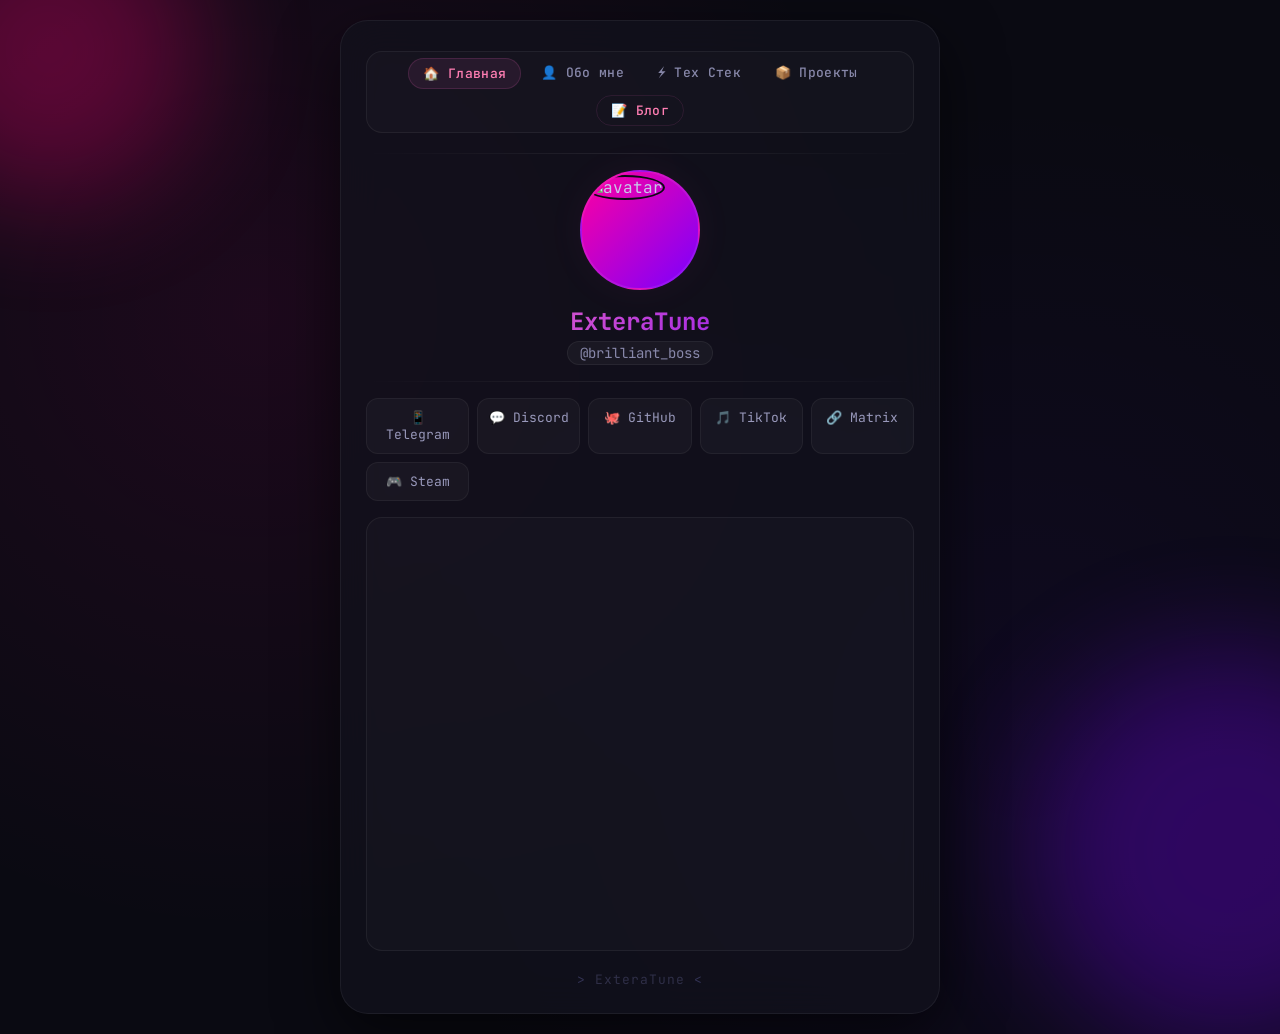
==== index.html @ 1bf52de4 "Update index.html" ====
<!DOCTYPE html>
<html lang="ru">
<head>
    <meta charset="UTF-8">
    <meta name="viewport" content="width=device-width, initial-scale=1.0, maximum-scale=1.0, user-scalable=no">
    <title>ExteraTune | Сайт</title>
    <link href="https://fonts.googleapis.com/css2?family=JetBrains+Mono:wght@400;700&display=swap" rel="stylesheet">
    <style>
        *{margin:0;padding:0;box-sizing:border-box}
        body{background:#0a0a12;color:#c8c8e8;font-family:'JetBrains Mono',monospace;display:flex;justify-content:center;align-items:center;min-height:100vh;padding:20px;background-image:radial-gradient(circle at 20% 30%,rgba(255,0,150,.08)0%,transparent 50%),radial-gradient(circle at 80% 70%,rgba(100,0,255,.06)0%,transparent 50%)}
        body::before,body::after{content:'';position:fixed;border-radius:50%;pointer-events:none;z-index:0;filter:blur(60px);opacity:.3;animation:float 12s ease-in-out infinite alternate}
        body::before{width:300px;height:300px;background:#ff007a;top:-100px;left:-100px}
        body::after{width:400px;height:400px;background:#7a00ff;bottom:-150px;right:-150px;animation-delay:4s}
        @keyframes float{0%{transform:translate(0,0)scale(1);opacity:.2}50%{transform:translate(50px,30px)scale(1.2);opacity:.4}100%{transform:translate(-30px,-20px)scale(.8);opacity:.2}}
        .container{max-width:600px;width:100%;background:rgba(18,18,28,.75);backdrop-filter:blur(20px);-webkit-backdrop-filter:blur(20px);border:1px solid rgba(255,255,255,.06);border-radius:28px;padding:30px 25px 25px;box-shadow:0 20px 60px rgba(0,0,0,.6);position:relative;z-index:1;animation:in .8s cubic-bezier(.16,1,.3,1)}
        @keyframes in{0%{opacity:0;transform:translateY(30px)scale(.96)}100%{opacity:1;transform:translateY(0)scale(1)}}
        .divider{height:1px;background:linear-gradient(to right,transparent,rgba(255,255,255,.08),transparent);margin:16px 0;position:relative;overflow:hidden}
        .divider::after{content:'';position:absolute;top:0;left:-100%;width:100%;height:100%;background:linear-gradient(to right,transparent,#ff7eb3,transparent);opacity:.3;animation:shimmer 3s infinite}
        @keyframes shimmer{0%{left:-100%}100%{left:100%}}
        .nav-bar{display:flex;justify-content:center;gap:6px;flex-wrap:wrap;margin-bottom:20px;padding:6px;background:rgba(255,255,255,.02);border-radius:16px;border:1px solid rgba(255,255,255,.06)}
        .nav-bar a{color:#8888aa;text-decoration:none;font-size:13px;padding:6px 14px;border-radius:30px;transition:.2s;font-weight:500;letter-spacing:.3px}
        .nav-bar a:hover{color:#fff;background:rgba(255,255,255,.06)}
        .nav-bar a.active{color:#ff7eb3;background:rgba(255,100,200,.08);border:1px solid rgba(255,100,200,.15)}
        .nav-bar a.blog-link{color:#ff7eb3;border:1px solid rgba(255,100,200,.1)}
        .nav-bar a.blog-link:hover{background:rgba(255,100,200,.12);border-color:rgba(255,100,200,.3)}
        .avatar{width:120px;height:120px;border-radius:50%;margin:0 auto 16px;overflow:hidden;border:2px solid rgba(255,255,255,.08);box-shadow:0 0 40px rgba(255,100,200,.05);background:linear-gradient(135deg,#ff00a0,#7a00ff);padding:3px}
        .avatar img{width:100%;height:100%;border-radius:50%;object-fit:cover;border:2px solid #0a0a12;transition:transform .4s}
        .avatar:hover img{transform:scale(1.05)}
        .username{text-align:center;font-size:24px;font-weight:700;background:linear-gradient(135deg,#ff7eb3,#7a00ff);-webkit-background-clip:text;-webkit-text-fill-color:transparent;background-clip:text;display:inline-block;width:100%}
        .sub{text-align:center;color:#8888aa;font-size:14px;margin-top:4px}
        .sub span{background:rgba(255,255,255,.04);padding:2px 12px;border-radius:20px;border:1px solid rgba(255,255,255,.06);display:inline-block;transition:.3s}
        .sub span:hover{border-color:#ff7eb3;background:rgba(255,255,255,.06)}
        .links-grid{display:grid;grid-template-columns:repeat(auto-fit,minmax(100px,1fr));gap:8px;margin:16px 0}
        .links-grid a{background:rgba(255,255,255,.03);border:1px solid rgba(255,255,255,.05);padding:10px 8px;border-radius:12px;text-align:center;color:#9999bb;text-decoration:none;font-size:13px;transition:.3s;position:relative;overflow:hidden}
        .links-grid a::before{content:'';position:absolute;top:0;left:-100%;width:100%;height:100%;background:linear-gradient(135deg,#ff7eb3,#7a00ff);opacity:.06;transition:left .5s}
        .links-grid a:hover::before{left:0}
        .links-grid a:hover{background:rgba(255,255,255,.06);color:#fff;border-color:#ff7eb3;transform:translateY(-2px)scale(1.02);box-shadow:0 8px 25px rgba(255,0,150,.05)}
        .player-wrapper{background:rgba(255,255,255,.02);border-radius:16px;padding:16px 15px;margin:16px 0;border:1px solid rgba(255,255,255,.06)}
        .player-wrapper iframe{width:100%;border-radius:12px;border:none;height:400px}
        .player-container{min-height:80px;display:flex;align-items:center;justify-content:center}
        .player-container .placeholder{color:#555577;font-size:13px;text-align:center}
        .player-container .placeholder .icon{font-size:28px;display:block;margin-bottom:6px}
        .player-container .placeholder a{color:#ff7eb3;text-decoration:underline}
        .footer-tag{text-align:center;color:#333355;font-size:13px;margin-top:20px;letter-spacing:1px;transition:.3s}
        .footer-tag:hover{color:#8888aa}
        .footer-tag span{color:#444466;opacity:.6;transition:.3s}
        .footer-tag:hover span{opacity:1;text-shadow:0 0 30px rgba(255,0,150,.1)}
        @media(max-width:500px){.container{padding:20px 15px}.nav-bar a{font-size:11px;padding:4px 10px}.links-grid{grid-template-columns:repeat(auto-fit,minmax(80px,1fr))}.links-grid a{font-size:11px;padding:8px 4px}.avatar{width:90px;height:90px}.username{font-size:20px}.player-wrapper iframe{height:280px}}
        @media(max-width:380px){.container{padding:15px 10px}.username{font-size:17px}.links-grid a{font-size:10px;padding:6px 3px}.avatar{width:70px;height:70px}.player-wrapper iframe{height:200px}}
    </style>
</head>
<body>
<div class="container">

    <!-- ===== НАВИГАЦИЯ ===== -->
    <div class="nav-bar">
        <a href="index.html" class="active">🏠 Главная</a>
        <a href="about.html">👤 Обо мне</a>
        <a href="tech.html">⚡ Тех Стек</a>
        <a href="projects.html">📦 Проекты</a>
        <a href="blog.html" class="blog-link">📝 Блог</a>
    </div>

    <div class="divider"></div>

    <!-- ===== АВАТАР ===== -->
    <div class="avatar"><img src="https://avatars.mds.yandex.net/i?id=af33e631e93213bdb137b542a3c9cf7d_l-5318046-images-thumbs&n=13" alt="avatar"></div>
    <div class="username">ExteraTune</div>
    <div class="sub"><span>@brilliant_boss</span></div>

    <div class="divider"></div>

    <!-- ===== СОЦСЕТИ (БЕЗ БЛОГА) ===== -->
    <div class="links-grid">
        <a href="https://t.me/ExteraTune" target="_blank">📱 Telegram</a>
        <a href="https://discord.gg/ваш_сервер" target="_blank">💬 Discord</a>
        <a href="https://github.com/giantcraft18" target="_blank">🐙 GitHub</a>
        <a href="https://tiktok.com/@ваш_ник" target="_blank">🎵 TikTok</a>
        <a href="https://matrix.to/#/@ваш_ник:matrix.org" target="_blank">🔗 Matrix</a>
        <a href="https://steamcommunity.com/id/Delovoy_Cat" target="_blank">🎮 Steam</a>
    </div>

    <!-- ===== ПЛЕЕР (ОДИН ТРЕК) ===== -->
    <div class="player-wrapper">
        <div id="p" class="player-container">
            <iframe src="https://music.yandex.ru/iframe/#track/153681603/43077708/" 
                    width="100%" 
                    height="400" 
                    frameborder="0" 
                    allowfullscreen 
                    style="border-radius:12px;height:400px;">
            </iframe>
        </div>
    </div>

    <!-- ===== ФУТЕР ===== -->
    <div class="footer-tag">&gt; <span>ExteraTune</span> &lt;</div>

</div>

<script>
    // Если плеер не загрузился — показываем ссылку
    setTimeout(() => {
        const iframe = document.querySelector('.player-wrapper iframe');
        if (iframe) {
            iframe.onerror = function() {
                document.getElementById('p').innerHTML = `
                    <div class="placeholder">
                        <span class="icon">🎵</span>
                        Плеер недоступен<br>
                        <a href="https://music.yandex.ru/album/43077708/track/153681603" 
                           target="_blank" 
                           style="color: #ff7eb3; text-decoration: underline; margin-top: 6px; display: inline-block;">
                           Открыть трек →
                        </a>
                    </div>
                `;
            };
        }
    }, 5000);
</script>

</body>
</html>
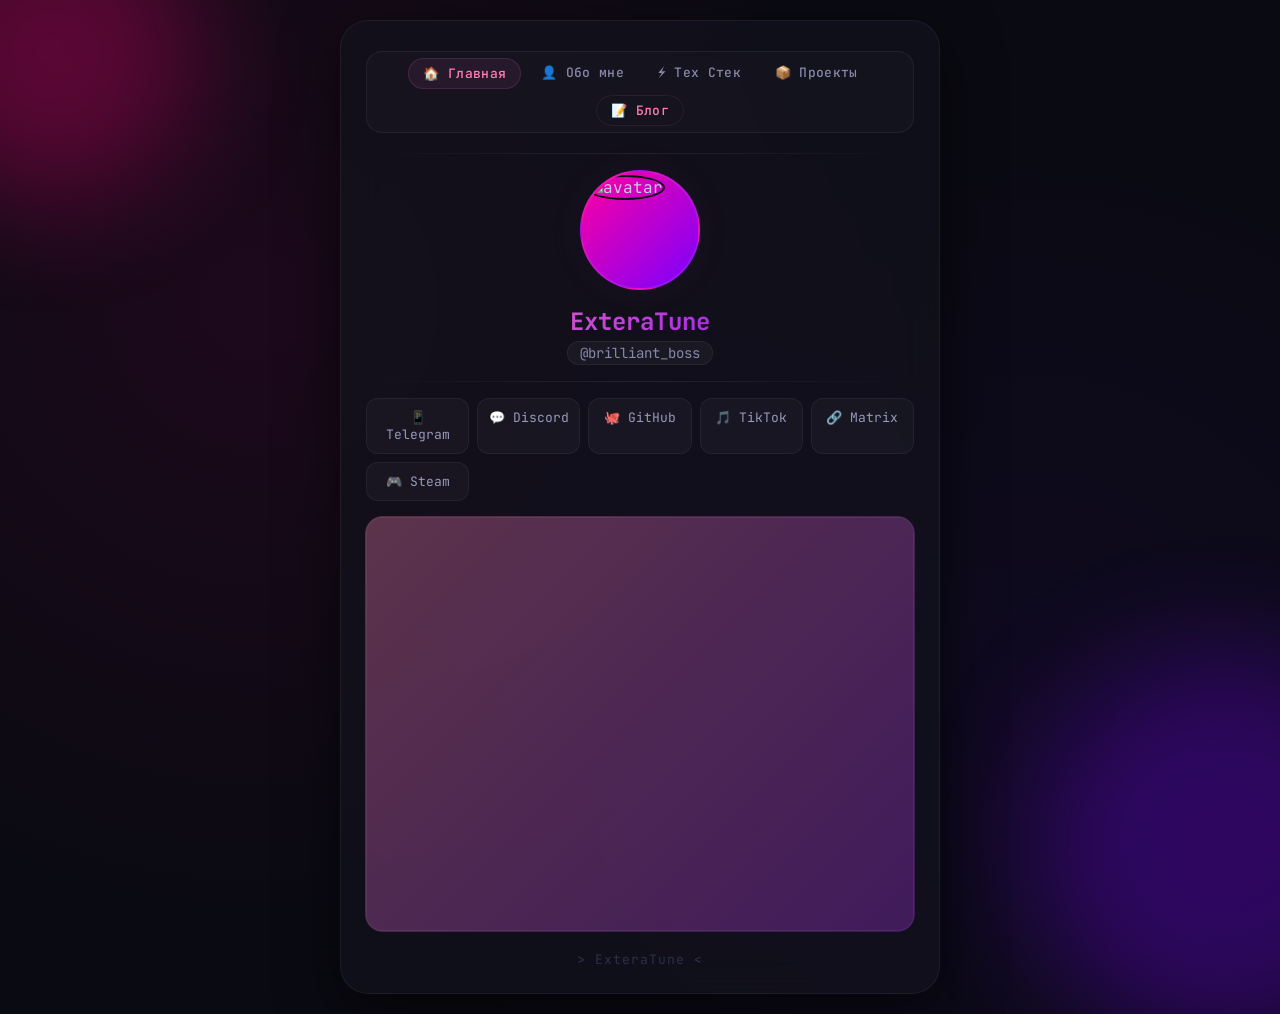
==== commit 69ae1424: "Update index.html" ====
--- a/index.html
+++ b/index.html
@@ -35,12 +35,87 @@
         .links-grid a::before{content:'';position:absolute;top:0;left:-100%;width:100%;height:100%;background:linear-gradient(135deg,#ff7eb3,#7a00ff);opacity:.06;transition:left .5s}
         .links-grid a:hover::before{left:0}
         .links-grid a:hover{background:rgba(255,255,255,.06);color:#fff;border-color:#ff7eb3;transform:translateY(-2px)scale(1.02);box-shadow:0 8px 25px rgba(255,0,150,.05)}
-        .player-wrapper{background:rgba(255,255,255,.02);border-radius:16px;padding:16px 15px;margin:16px 0;border:1px solid rgba(255,255,255,.06)}
-        .player-wrapper iframe{width:100%;border-radius:12px;border:none;height:400px}
-        .player-container{min-height:80px;display:flex;align-items:center;justify-content:center}
-        .player-container .placeholder{color:#555577;font-size:13px;text-align:center}
-        .player-container .placeholder .icon{font-size:28px;display:block;margin-bottom:6px}
-        .player-container .placeholder a{color:#ff7eb3;text-decoration:underline}
+
+        /* ===== УЛУЧШЕННАЯ РАМКА ПЛЕЕРА ===== */
+        .player-wrapper {
+            background: rgba(255, 255, 255, 0.02);
+            border-radius: 16px;
+            padding: 6px;
+            margin: 16px 0;
+            border: 1px solid rgba(255, 255, 255, 0.06);
+            transition: all 0.4s ease;
+            position: relative;
+        }
+
+        .player-wrapper::before {
+            content: '';
+            position: absolute;
+            top: -2px;
+            left: -2px;
+            right: -2px;
+            bottom: -2px;
+            border-radius: 18px;
+            background: linear-gradient(135deg, #ff7eb3, #7a00ff, #ff7eb3);
+            background-size: 300% 300%;
+            z-index: -1;
+            animation: borderGlow 3s ease-in-out infinite;
+            opacity: 0.3;
+            transition: opacity 0.4s ease;
+        }
+
+        .player-wrapper:hover::before {
+            opacity: 0.8;
+        }
+
+        .player-wrapper:hover {
+            border-color: rgba(255, 100, 200, 0.2);
+            box-shadow: 0 0 40px rgba(255, 100, 200, 0.05), inset 0 0 30px rgba(255, 100, 200, 0.02);
+            transform: translateY(-2px);
+        }
+
+        @keyframes borderGlow {
+            0% { background-position: 0% 50%; }
+            50% { background-position: 100% 50%; }
+            100% { background-position: 0% 50%; }
+        }
+
+        .player-wrapper iframe {
+            width: 100%;
+            border-radius: 12px;
+            border: none;
+            height: 400px;
+            display: block;
+            position: relative;
+            z-index: 1;
+        }
+
+        .player-container {
+            min-height: 80px;
+            display: flex;
+            align-items: center;
+            justify-content: center;
+            border-radius: 12px;
+            overflow: hidden;
+        }
+
+        .player-container .placeholder {
+            color: #555577;
+            font-size: 13px;
+            text-align: center;
+            padding: 30px 20px;
+        }
+
+        .player-container .placeholder .icon {
+            font-size: 28px;
+            display: block;
+            margin-bottom: 6px;
+        }
+
+        .player-container .placeholder a {
+            color: #ff7eb3;
+            text-decoration: underline;
+        }
+
         .footer-tag{text-align:center;color:#333355;font-size:13px;margin-top:20px;letter-spacing:1px;transition:.3s}
         .footer-tag:hover{color:#8888aa}
         .footer-tag span{color:#444466;opacity:.6;transition:.3s}
@@ -70,7 +145,7 @@
 
     <div class="divider"></div>
 
-    <!-- ===== СОЦСЕТИ (БЕЗ БЛОГА) ===== -->
+    <!-- ===== СОЦСЕТИ ===== -->
     <div class="links-grid">
         <a href="https://t.me/ExteraTune" target="_blank">📱 Telegram</a>
         <a href="https://discord.gg/ваш_сервер" target="_blank">💬 Discord</a>
@@ -80,7 +155,7 @@
         <a href="https://steamcommunity.com/id/Delovoy_Cat" target="_blank">🎮 Steam</a>
     </div>
 
-    <!-- ===== ПЛЕЕР (ОДИН ТРЕК) ===== -->
+    <!-- ===== ПЛЕЕР ===== -->
     <div class="player-wrapper">
         <div id="p" class="player-container">
             <iframe src="https://music.yandex.ru/iframe/#track/153681603/43077708/" 
@@ -121,4 +196,4 @@
 </script>
 
 </body>
-</html>
+</html>
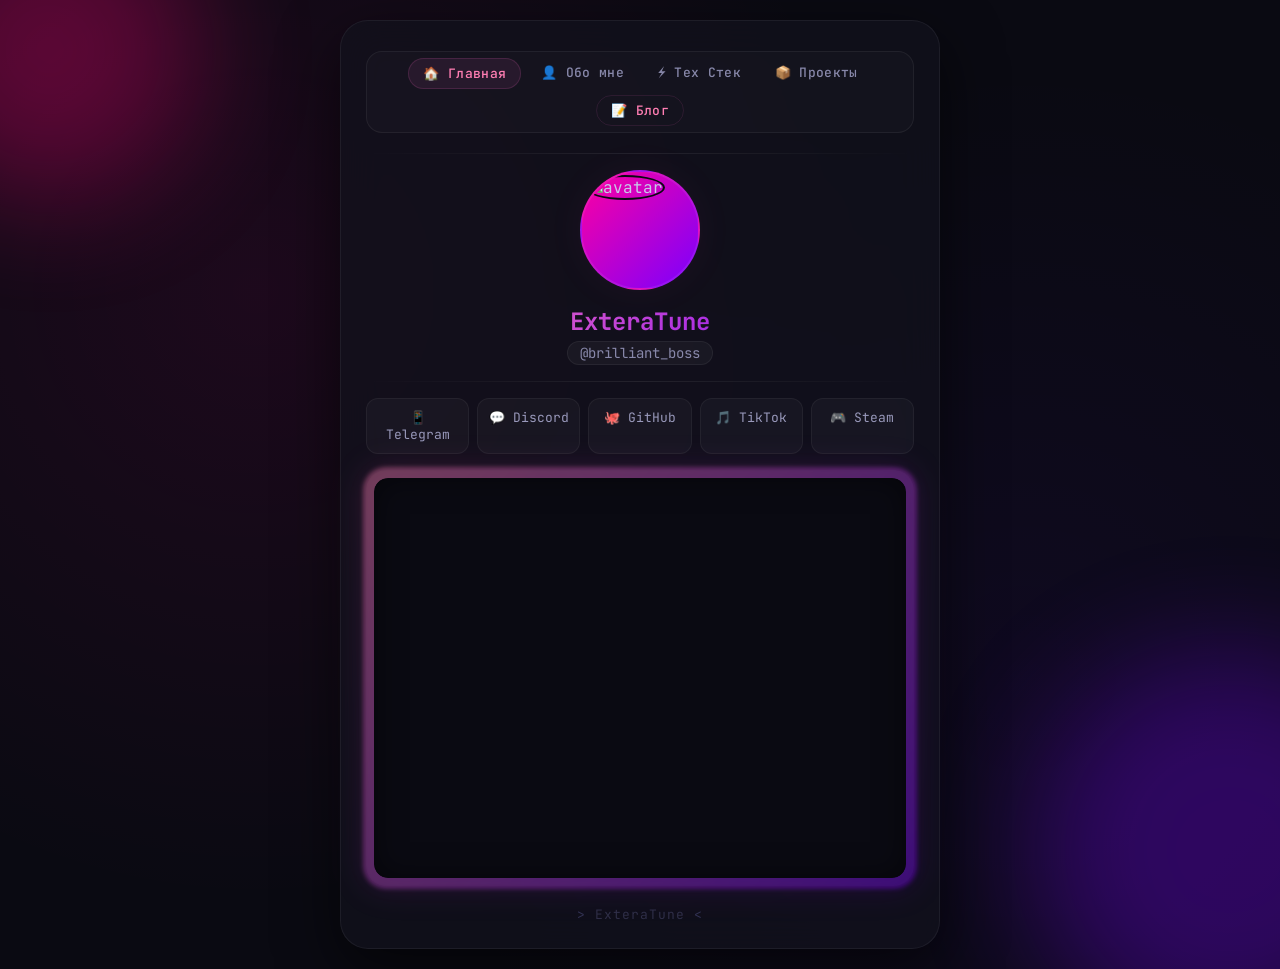
==== commit 09289257: "Update index.html" ====
--- a/index.html
+++ b/index.html
@@ -36,57 +36,89 @@
         .links-grid a:hover::before{left:0}
         .links-grid a:hover{background:rgba(255,255,255,.06);color:#fff;border-color:#ff7eb3;transform:translateY(-2px)scale(1.02);box-shadow:0 8px 25px rgba(255,0,150,.05)}
 
-        /* ===== УЛУЧШЕННАЯ РАМКА ПЛЕЕРА ===== */
+        /* ===== СУПЕР-УЛУЧШЕННАЯ РАМКА ПЛЕЕРА ===== */
         .player-wrapper {
             background: rgba(255, 255, 255, 0.02);
-            border-radius: 16px;
-            padding: 6px;
+            border-radius: 20px;
+            padding: 8px;
             margin: 16px 0;
-            border: 1px solid rgba(255, 255, 255, 0.06);
-            transition: all 0.4s ease;
+            border: none;
+            transition: all 0.4s cubic-bezier(0.16, 1, 0.3, 1);
             position: relative;
-        }
-
+            box-shadow: 0 0 30px rgba(255, 100, 200, 0.03);
+        }
+
+        /* Неоновая рамка */
         .player-wrapper::before {
             content: '';
             position: absolute;
-            top: -2px;
-            left: -2px;
-            right: -2px;
-            bottom: -2px;
-            border-radius: 18px;
-            background: linear-gradient(135deg, #ff7eb3, #7a00ff, #ff7eb3);
-            background-size: 300% 300%;
+            top: -3px;
+            left: -3px;
+            right: -3px;
+            bottom: -3px;
+            border-radius: 23px;
+            background: linear-gradient(135deg, #ff7eb3, #7a00ff, #ff007a, #7a00ff, #ff7eb3);
+            background-size: 400% 400%;
             z-index: -1;
-            animation: borderGlow 3s ease-in-out infinite;
-            opacity: 0.3;
-            transition: opacity 0.4s ease;
+            animation: borderGlow 4s ease-in-out infinite;
+            opacity: 0.35;
+            transition: opacity 0.5s ease, filter 0.5s ease;
+            filter: blur(2px);
+        }
+
+        /* Вторая рамка для усиления свечения */
+        .player-wrapper::after {
+            content: '';
+            position: absolute;
+            top: -6px;
+            left: -6px;
+            right: -6px;
+            bottom: -6px;
+            border-radius: 26px;
+            background: linear-gradient(135deg, rgba(255, 100, 200, 0.1), rgba(122, 0, 255, 0.1));
+            z-index: -2;
+            animation: glowPulse 3s ease-in-out infinite;
+            filter: blur(15px);
+        }
+
+        @keyframes borderGlow {
+            0% { background-position: 0% 50%; opacity: 0.35; }
+            25% { background-position: 100% 50%; opacity: 0.5; }
+            50% { background-position: 100% 100%; opacity: 0.6; }
+            75% { background-position: 0% 100%; opacity: 0.5; }
+            100% { background-position: 0% 50%; opacity: 0.35; }
+        }
+
+        @keyframes glowPulse {
+            0% { opacity: 0.3; transform: scale(1); }
+            50% { opacity: 0.6; transform: scale(1.02); }
+            100% { opacity: 0.3; transform: scale(1); }
         }
 
         .player-wrapper:hover::before {
-            opacity: 0.8;
+            opacity: 0.9;
+            filter: blur(4px);
         }
 
         .player-wrapper:hover {
-            border-color: rgba(255, 100, 200, 0.2);
-            box-shadow: 0 0 40px rgba(255, 100, 200, 0.05), inset 0 0 30px rgba(255, 100, 200, 0.02);
-            transform: translateY(-2px);
-        }
-
-        @keyframes borderGlow {
-            0% { background-position: 0% 50%; }
-            50% { background-position: 100% 50%; }
-            100% { background-position: 0% 50%; }
+            transform: translateY(-3px) scale(1.005);
+            box-shadow: 0 0 60px rgba(255, 100, 200, 0.08), 0 0 120px rgba(255, 100, 200, 0.03);
+        }
+
+        .player-wrapper:active {
+            transform: translateY(0) scale(0.995);
         }
 
         .player-wrapper iframe {
             width: 100%;
-            border-radius: 12px;
+            border-radius: 14px;
             border: none;
             height: 400px;
             display: block;
             position: relative;
             z-index: 1;
+            background: #0a0a12;
+            box-shadow: inset 0 0 30px rgba(0, 0, 0, 0.5);
         }
 
         .player-container {
@@ -94,33 +126,49 @@
             display: flex;
             align-items: center;
             justify-content: center;
-            border-radius: 12px;
+            border-radius: 14px;
             overflow: hidden;
+            position: relative;
+            z-index: 1;
         }
 
         .player-container .placeholder {
             color: #555577;
             font-size: 13px;
             text-align: center;
-            padding: 30px 20px;
+            padding: 40px 20px;
+            background: rgba(255, 255, 255, 0.02);
+            border-radius: 14px;
+            width: 100%;
         }
 
         .player-container .placeholder .icon {
-            font-size: 28px;
+            font-size: 36px;
             display: block;
-            margin-bottom: 6px;
+            margin-bottom: 8px;
+            animation: pulseIcon 2s ease-in-out infinite;
+        }
+
+        @keyframes pulseIcon {
+            0%, 100% { opacity: 0.3; transform: scale(1); }
+            50% { opacity: 0.7; transform: scale(1.05); }
         }
 
         .player-container .placeholder a {
             color: #ff7eb3;
             text-decoration: underline;
+            transition: 0.3s;
+        }
+
+        .player-container .placeholder a:hover {
+            color: #ff4d7a;
         }
 
         .footer-tag{text-align:center;color:#333355;font-size:13px;margin-top:20px;letter-spacing:1px;transition:.3s}
         .footer-tag:hover{color:#8888aa}
         .footer-tag span{color:#444466;opacity:.6;transition:.3s}
         .footer-tag:hover span{opacity:1;text-shadow:0 0 30px rgba(255,0,150,.1)}
-        @media(max-width:500px){.container{padding:20px 15px}.nav-bar a{font-size:11px;padding:4px 10px}.links-grid{grid-template-columns:repeat(auto-fit,minmax(80px,1fr))}.links-grid a{font-size:11px;padding:8px 4px}.avatar{width:90px;height:90px}.username{font-size:20px}.player-wrapper iframe{height:280px}}
+        @media(max-width:500px){.container{padding:20px 15px}.nav-bar a{font-size:11px;padding:4px 10px}.links-grid{grid-template-columns:repeat(auto-fit,minmax(80px,1fr))}.links-grid a{font-size:11px;padding:8px 4px}.avatar{width:90px;height:90px}.username{font-size:20px}.player-wrapper iframe{height:280px}.player-wrapper::before{border-radius:18px}.player-wrapper::after{border-radius:20px}}
         @media(max-width:380px){.container{padding:15px 10px}.username{font-size:17px}.links-grid a{font-size:10px;padding:6px 3px}.avatar{width:70px;height:70px}.player-wrapper iframe{height:200px}}
     </style>
 </head>
@@ -151,7 +199,6 @@
         <a href="https://discord.gg/ваш_сервер" target="_blank">💬 Discord</a>
         <a href="https://github.com/giantcraft18" target="_blank">🐙 GitHub</a>
         <a href="https://tiktok.com/@ваш_ник" target="_blank">🎵 TikTok</a>
-        <a href="https://matrix.to/#/@ваш_ник:matrix.org" target="_blank">🔗 Matrix</a>
         <a href="https://steamcommunity.com/id/Delovoy_Cat" target="_blank">🎮 Steam</a>
     </div>
 
@@ -163,7 +210,7 @@
                     height="400" 
                     frameborder="0" 
                     allowfullscreen 
-                    style="border-radius:12px;height:400px;">
+                    style="border-radius:14px;height:400px;">
             </iframe>
         </div>
     </div>
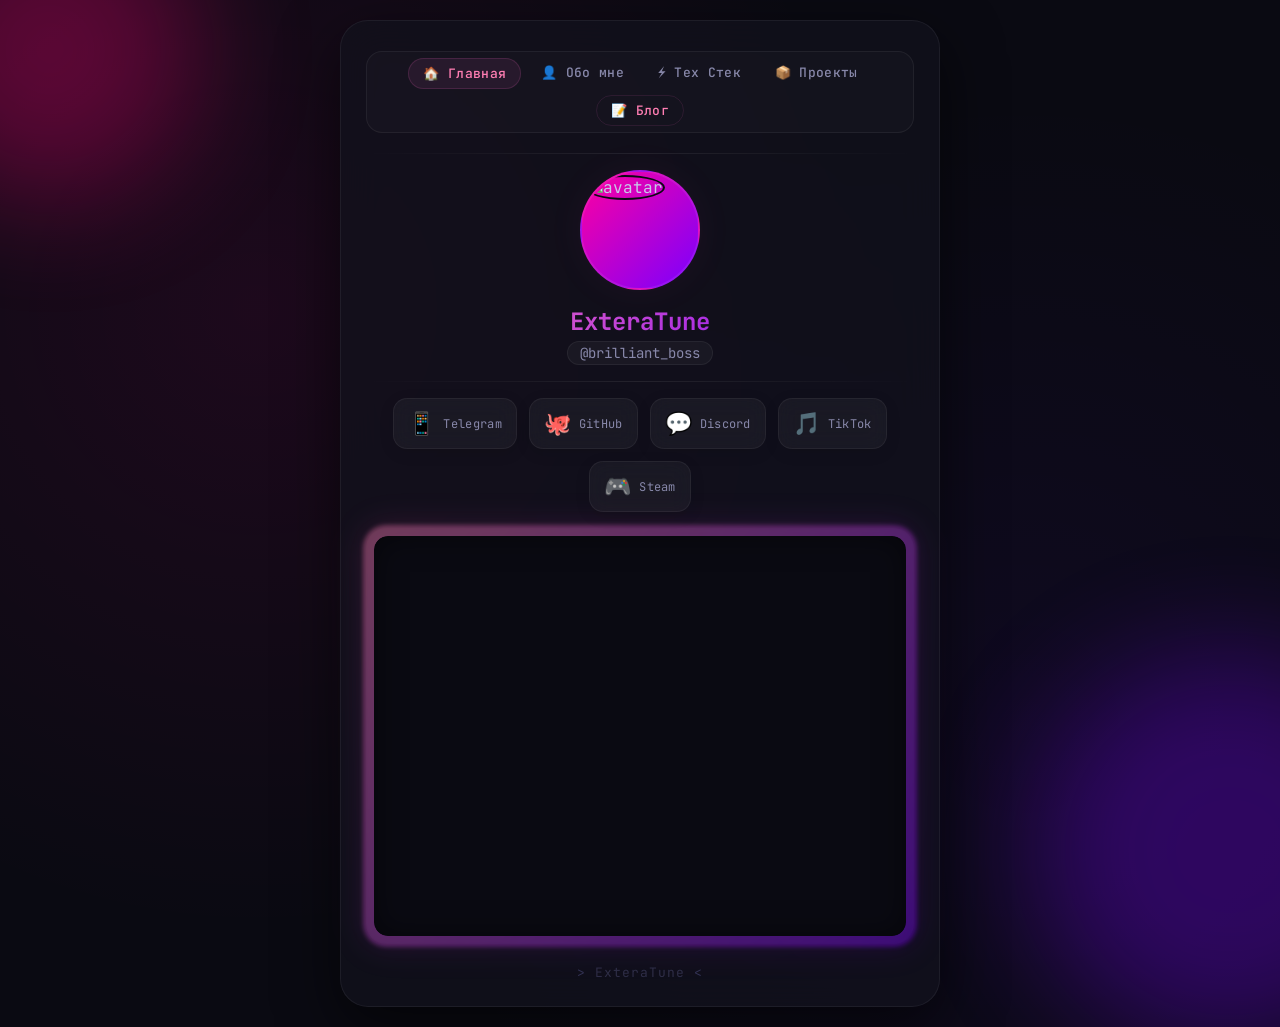
==== commit 99429e54: "Update index.html" ====
--- a/index.html
+++ b/index.html
@@ -30,11 +30,68 @@
         .sub{text-align:center;color:#8888aa;font-size:14px;margin-top:4px}
         .sub span{background:rgba(255,255,255,.04);padding:2px 12px;border-radius:20px;border:1px solid rgba(255,255,255,.06);display:inline-block;transition:.3s}
         .sub span:hover{border-color:#ff7eb3;background:rgba(255,255,255,.06)}
-        .links-grid{display:grid;grid-template-columns:repeat(auto-fit,minmax(100px,1fr));gap:8px;margin:16px 0}
-        .links-grid a{background:rgba(255,255,255,.03);border:1px solid rgba(255,255,255,.05);padding:10px 8px;border-radius:12px;text-align:center;color:#9999bb;text-decoration:none;font-size:13px;transition:.3s;position:relative;overflow:hidden}
-        .links-grid a::before{content:'';position:absolute;top:0;left:-100%;width:100%;height:100%;background:linear-gradient(135deg,#ff7eb3,#7a00ff);opacity:.06;transition:left .5s}
-        .links-grid a:hover::before{left:0}
-        .links-grid a:hover{background:rgba(255,255,255,.06);color:#fff;border-color:#ff7eb3;transform:translateY(-2px)scale(1.02);box-shadow:0 8px 25px rgba(255,0,150,.05)}
+        
+        /* ===== СОЦИАЛЬНЫЕ СЕТИ С ЭФФЕКТОМ СТЕКЛО ===== */
+        .social-glass {
+            display: flex;
+            justify-content: center;
+            gap: 12px;
+            margin: 16px 0;
+            flex-wrap: wrap;
+        }
+        
+        .social-glass a {
+            background: rgba(255, 255, 255, 0.04);
+            backdrop-filter: blur(10px);
+            -webkit-backdrop-filter: blur(10px);
+            border: 1px solid rgba(255, 255, 255, 0.06);
+            padding: 10px 14px;
+            border-radius: 14px;
+            color: #8888aa;
+            text-decoration: none;
+            font-size: 22px;
+            transition: all 0.3s cubic-bezier(0.16, 1, 0.3, 1);
+            display: flex;
+            align-items: center;
+            gap: 8px;
+            box-shadow: 0 4px 15px rgba(0, 0, 0, 0.1);
+            position: relative;
+            overflow: hidden;
+        }
+        
+        .social-glass a::before {
+            content: '';
+            position: absolute;
+            top: 0;
+            left: 0;
+            right: 0;
+            bottom: 0;
+            background: linear-gradient(135deg, rgba(255, 100, 200, 0.03), rgba(122, 0, 255, 0.03));
+            opacity: 0;
+            transition: opacity 0.4s ease;
+        }
+        
+        .social-glass a:hover {
+            color: #ff7eb3;
+            border-color: rgba(255, 100, 200, 0.15);
+            background: rgba(255, 255, 255, 0.06);
+            transform: translateY(-3px) scale(1.02);
+            box-shadow: 0 12px 35px rgba(255, 0, 150, 0.05), inset 0 1px 0 rgba(255, 255, 255, 0.1);
+        }
+        
+        .social-glass a:hover::before {
+            opacity: 1;
+        }
+        
+        .social-glass a:active {
+            transform: scale(0.92);
+        }
+        
+        .social-glass a .label {
+            font-size: 12px;
+            font-weight: 400;
+            letter-spacing: 0.3px;
+        }
 
         /* ===== СУПЕР-УЛУЧШЕННАЯ РАМКА ПЛЕЕРА ===== */
         .player-wrapper {
@@ -48,7 +105,6 @@
             box-shadow: 0 0 30px rgba(255, 100, 200, 0.03);
         }
 
-        /* Неоновая рамка */
         .player-wrapper::before {
             content: '';
             position: absolute;
@@ -66,7 +122,6 @@
             filter: blur(2px);
         }
 
-        /* Вторая рамка для усиления свечения */
         .player-wrapper::after {
             content: '';
             position: absolute;
@@ -168,8 +223,9 @@
         .footer-tag:hover{color:#8888aa}
         .footer-tag span{color:#444466;opacity:.6;transition:.3s}
         .footer-tag:hover span{opacity:1;text-shadow:0 0 30px rgba(255,0,150,.1)}
-        @media(max-width:500px){.container{padding:20px 15px}.nav-bar a{font-size:11px;padding:4px 10px}.links-grid{grid-template-columns:repeat(auto-fit,minmax(80px,1fr))}.links-grid a{font-size:11px;padding:8px 4px}.avatar{width:90px;height:90px}.username{font-size:20px}.player-wrapper iframe{height:280px}.player-wrapper::before{border-radius:18px}.player-wrapper::after{border-radius:20px}}
-        @media(max-width:380px){.container{padding:15px 10px}.username{font-size:17px}.links-grid a{font-size:10px;padding:6px 3px}.avatar{width:70px;height:70px}.player-wrapper iframe{height:200px}}
+        
+        @media(max-width:500px){.container{padding:20px 15px}.nav-bar a{font-size:11px;padding:4px 10px}.avatar{width:90px;height:90px}.username{font-size:20px}.player-wrapper iframe{height:280px}.player-wrapper::before{border-radius:18px}.player-wrapper::after{border-radius:20px}.social-glass a{padding:8px 12px;font-size:18px}.social-glass a .label{font-size:10px}}
+        @media(max-width:380px){.container{padding:15px 10px}.username{font-size:17px}.avatar{width:70px;height:70px}.player-wrapper iframe{height:200px}.social-glass a{padding:6px 10px;font-size:16px}.social-glass a .label{font-size:9px}}
     </style>
 </head>
 <body>
@@ -193,13 +249,23 @@
 
     <div class="divider"></div>
 
-    <!-- ===== СОЦСЕТИ ===== -->
-    <div class="links-grid">
-        <a href="https://t.me/ExteraTune" target="_blank">📱 Telegram</a>
-        <a href="https://discord.gg/ваш_сервер" target="_blank">💬 Discord</a>
-        <a href="https://github.com/giantcraft18" target="_blank">🐙 GitHub</a>
-        <a href="https://tiktok.com/@ваш_ник" target="_blank">🎵 TikTok</a>
-        <a href="https://steamcommunity.com/id/Delovoy_Cat" target="_blank">🎮 Steam</a>
+    <!-- ===== СОЦИАЛЬНЫЕ СЕТИ С ЭФФЕКТОМ СТЕКЛО ===== -->
+    <div class="social-glass">
+        <a href="https://t.me/ExteraTune" target="_blank">
+            📱 <span class="label">Telegram</span>
+        </a>
+        <a href="https://github.com/giantcraft18" target="_blank">
+            🐙 <span class="label">GitHub</span>
+        </a>
+        <a href="https://discord.gg/ваш_сервер" target="_blank">
+            💬 <span class="label">Discord</span>
+        </a>
+        <a href="https://tiktok.com/@ваш_ник" target="_blank">
+            🎵 <span class="label">TikTok</span>
+        </a>
+        <a href="https://steamcommunity.com/id/Delovoy_Cat" target="_blank">
+            🎮 <span class="label">Steam</span>
+        </a>
     </div>
 
     <!-- ===== ПЛЕЕР ===== -->
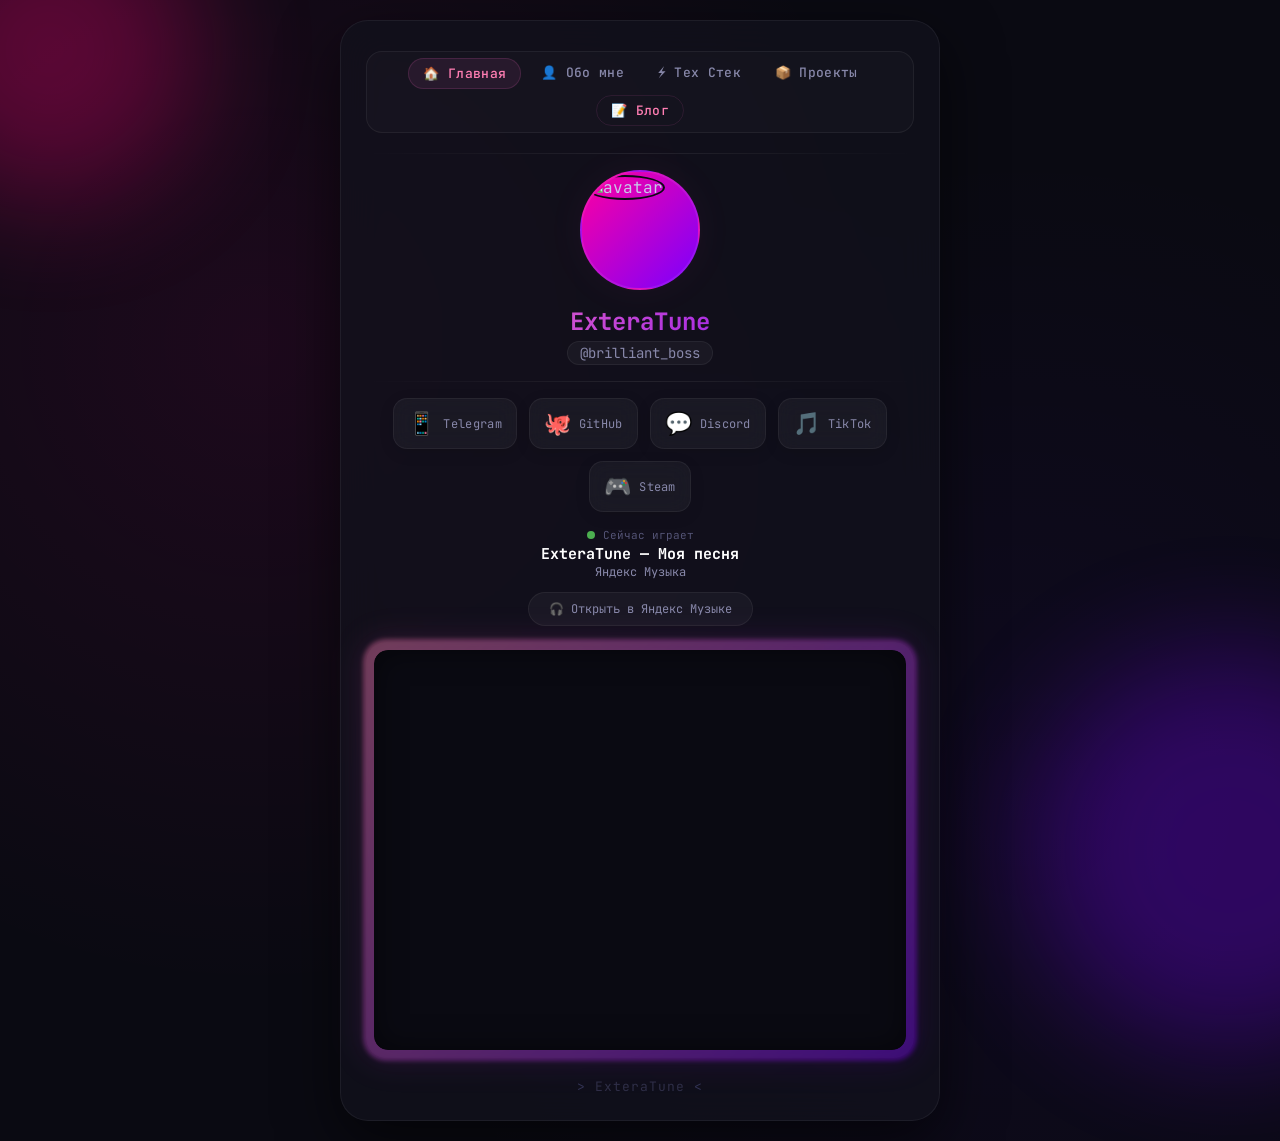
==== commit 37e51243: "Update index.html" ====
--- a/index.html
+++ b/index.html
@@ -30,202 +30,53 @@
         .sub{text-align:center;color:#8888aa;font-size:14px;margin-top:4px}
         .sub span{background:rgba(255,255,255,.04);padding:2px 12px;border-radius:20px;border:1px solid rgba(255,255,255,.06);display:inline-block;transition:.3s}
         .sub span:hover{border-color:#ff7eb3;background:rgba(255,255,255,.06)}
-        
+
         /* ===== СОЦИАЛЬНЫЕ СЕТИ С ЭФФЕКТОМ СТЕКЛО ===== */
-        .social-glass {
-            display: flex;
-            justify-content: center;
-            gap: 12px;
-            margin: 16px 0;
-            flex-wrap: wrap;
-        }
-        
-        .social-glass a {
-            background: rgba(255, 255, 255, 0.04);
-            backdrop-filter: blur(10px);
-            -webkit-backdrop-filter: blur(10px);
-            border: 1px solid rgba(255, 255, 255, 0.06);
-            padding: 10px 14px;
-            border-radius: 14px;
-            color: #8888aa;
-            text-decoration: none;
-            font-size: 22px;
-            transition: all 0.3s cubic-bezier(0.16, 1, 0.3, 1);
-            display: flex;
-            align-items: center;
-            gap: 8px;
-            box-shadow: 0 4px 15px rgba(0, 0, 0, 0.1);
-            position: relative;
-            overflow: hidden;
-        }
-        
-        .social-glass a::before {
-            content: '';
-            position: absolute;
-            top: 0;
-            left: 0;
-            right: 0;
-            bottom: 0;
-            background: linear-gradient(135deg, rgba(255, 100, 200, 0.03), rgba(122, 0, 255, 0.03));
-            opacity: 0;
-            transition: opacity 0.4s ease;
-        }
-        
-        .social-glass a:hover {
-            color: #ff7eb3;
-            border-color: rgba(255, 100, 200, 0.15);
-            background: rgba(255, 255, 255, 0.06);
-            transform: translateY(-3px) scale(1.02);
-            box-shadow: 0 12px 35px rgba(255, 0, 150, 0.05), inset 0 1px 0 rgba(255, 255, 255, 0.1);
-        }
-        
-        .social-glass a:hover::before {
-            opacity: 1;
-        }
-        
-        .social-glass a:active {
-            transform: scale(0.92);
-        }
-        
-        .social-glass a .label {
-            font-size: 12px;
-            font-weight: 400;
-            letter-spacing: 0.3px;
-        }
+        .social-glass{display:flex;justify-content:center;gap:12px;margin:16px 0;flex-wrap:wrap}
+        .social-glass a{background:rgba(255,255,255,.04);backdrop-filter:blur(10px);-webkit-backdrop-filter:blur(10px);border:1px solid rgba(255,255,255,.06);padding:10px 14px;border-radius:14px;color:#8888aa;text-decoration:none;font-size:22px;transition:all .3s cubic-bezier(.16,1,.3,1);display:flex;align-items:center;gap:8px;box-shadow:0 4px 15px rgba(0,0,0,.1);position:relative;overflow:hidden}
+        .social-glass a::before{content:'';position:absolute;top:0;left:0;right:0;bottom:0;background:linear-gradient(135deg,rgba(255,100,200,.03),rgba(122,0,255,.03));opacity:0;transition:opacity .4s}
+        .social-glass a:hover{color:#ff7eb3;border-color:rgba(255,100,200,.15);background:rgba(255,255,255,.06);transform:translateY(-3px)scale(1.02);box-shadow:0 12px 35px rgba(255,0,150,.05),inset 0 1px 0 rgba(255,255,255,.1)}
+        .social-glass a:hover::before{opacity:1}
+        .social-glass a:active{transform:scale(.92)}
+        .social-glass a .label{font-size:12px;font-weight:400;letter-spacing:.3px}
 
-        /* ===== СУПЕР-УЛУЧШЕННАЯ РАМКА ПЛЕЕРА ===== */
-        .player-wrapper {
-            background: rgba(255, 255, 255, 0.02);
-            border-radius: 20px;
-            padding: 8px;
-            margin: 16px 0;
-            border: none;
-            transition: all 0.4s cubic-bezier(0.16, 1, 0.3, 1);
-            position: relative;
-            box-shadow: 0 0 30px rgba(255, 100, 200, 0.03);
-        }
+        /* ===== УЛУЧШЕННАЯ РАМКА ПЛЕЕРА ===== */
+        .player-wrapper{background:rgba(255,255,255,.02);border-radius:20px;padding:8px;margin:16px 0;border:none;transition:all .4s cubic-bezier(.16,1,.3,1);position:relative;box-shadow:0 0 30px rgba(255,100,200,.03)}
+        .player-wrapper::before{content:'';position:absolute;top:-3px;left:-3px;right:-3px;bottom:-3px;border-radius:23px;background:linear-gradient(135deg,#ff7eb3,#7a00ff,#ff007a,#7a00ff,#ff7eb3);background-size:400% 400%;z-index:-1;animation:borderGlow 4s ease-in-out infinite;opacity:.35;transition:opacity .5s ease,filter .5s ease;filter:blur(2px)}
+        .player-wrapper::after{content:'';position:absolute;top:-6px;left:-6px;right:-6px;bottom:-6px;border-radius:26px;background:linear-gradient(135deg,rgba(255,100,200,.1),rgba(122,0,255,.1));z-index:-2;animation:glowPulse 3s ease-in-out infinite;filter:blur(15px)}
+        @keyframes borderGlow{0%{background-position:0% 50%;opacity:.35}25%{background-position:100% 50%;opacity:.5}50%{background-position:100% 100%;opacity:.6}75%{background-position:0% 100%;opacity:.5}100%{background-position:0% 50%;opacity:.35}}
+        @keyframes glowPulse{0%{opacity:.3;transform:scale(1)}50%{opacity:.6;transform:scale(1.02)}100%{opacity:.3;transform:scale(1)}}
+        .player-wrapper:hover::before{opacity:.9;filter:blur(4px)}
+        .player-wrapper:hover{transform:translateY(-3px)scale(1.005);box-shadow:0 0 60px rgba(255,100,200,.08),0 0 120px rgba(255,100,200,.03)}
+        .player-wrapper:active{transform:translateY(0)scale(.995)}
+        .player-wrapper iframe{width:100%;border-radius:14px;border:none;height:400px;display:block;position:relative;z-index:1;background:#0a0a12;box-shadow:inset 0 0 30px rgba(0,0,0,.5)}
+        .player-container{min-height:80px;display:flex;align-items:center;justify-content:center;border-radius:14px;overflow:hidden;position:relative;z-index:1}
 
-        .player-wrapper::before {
-            content: '';
-            position: absolute;
-            top: -3px;
-            left: -3px;
-            right: -3px;
-            bottom: -3px;
-            border-radius: 23px;
-            background: linear-gradient(135deg, #ff7eb3, #7a00ff, #ff007a, #7a00ff, #ff7eb3);
-            background-size: 400% 400%;
-            z-index: -1;
-            animation: borderGlow 4s ease-in-out infinite;
-            opacity: 0.35;
-            transition: opacity 0.5s ease, filter 0.5s ease;
-            filter: blur(2px);
-        }
+        /* ===== УЛУЧШЕННЫЙ ПЛЕЙСХОЛДЕР ===== */
+        .player-container .placeholder{color:#555577;font-size:13px;text-align:center;padding:40px 20px;background:rgba(255,255,255,.02);border-radius:14px;width:100%}
+        .player-container .placeholder .icon{font-size:36px;display:block;margin-bottom:8px;animation:pulseIcon 2s ease-in-out infinite}
+        @keyframes pulseIcon{0%,100%{opacity:.3;transform:scale(1)}50%{opacity:.7;transform:scale(1.05)}}
+        .player-container .placeholder a{color:#ff7eb3;text-decoration:underline;transition:.3s}
+        .player-container .placeholder a:hover{color:#ff4d7a}
 
-        .player-wrapper::after {
-            content: '';
-            position: absolute;
-            top: -6px;
-            left: -6px;
-            right: -6px;
-            bottom: -6px;
-            border-radius: 26px;
-            background: linear-gradient(135deg, rgba(255, 100, 200, 0.1), rgba(122, 0, 255, 0.1));
-            z-index: -2;
-            animation: glowPulse 3s ease-in-out infinite;
-            filter: blur(15px);
-        }
-
-        @keyframes borderGlow {
-            0% { background-position: 0% 50%; opacity: 0.35; }
-            25% { background-position: 100% 50%; opacity: 0.5; }
-            50% { background-position: 100% 100%; opacity: 0.6; }
-            75% { background-position: 0% 100%; opacity: 0.5; }
-            100% { background-position: 0% 50%; opacity: 0.35; }
-        }
-
-        @keyframes glowPulse {
-            0% { opacity: 0.3; transform: scale(1); }
-            50% { opacity: 0.6; transform: scale(1.02); }
-            100% { opacity: 0.3; transform: scale(1); }
-        }
-
-        .player-wrapper:hover::before {
-            opacity: 0.9;
-            filter: blur(4px);
-        }
-
-        .player-wrapper:hover {
-            transform: translateY(-3px) scale(1.005);
-            box-shadow: 0 0 60px rgba(255, 100, 200, 0.08), 0 0 120px rgba(255, 100, 200, 0.03);
-        }
-
-        .player-wrapper:active {
-            transform: translateY(0) scale(0.995);
-        }
-
-        .player-wrapper iframe {
-            width: 100%;
-            border-radius: 14px;
-            border: none;
-            height: 400px;
-            display: block;
-            position: relative;
-            z-index: 1;
-            background: #0a0a12;
-            box-shadow: inset 0 0 30px rgba(0, 0, 0, 0.5);
-        }
-
-        .player-container {
-            min-height: 80px;
-            display: flex;
-            align-items: center;
-            justify-content: center;
-            border-radius: 14px;
-            overflow: hidden;
-            position: relative;
-            z-index: 1;
-        }
-
-        .player-container .placeholder {
-            color: #555577;
-            font-size: 13px;
-            text-align: center;
-            padding: 40px 20px;
-            background: rgba(255, 255, 255, 0.02);
-            border-radius: 14px;
-            width: 100%;
-        }
-
-        .player-container .placeholder .icon {
-            font-size: 36px;
-            display: block;
-            margin-bottom: 8px;
-            animation: pulseIcon 2s ease-in-out infinite;
-        }
-
-        @keyframes pulseIcon {
-            0%, 100% { opacity: 0.3; transform: scale(1); }
-            50% { opacity: 0.7; transform: scale(1.05); }
-        }
-
-        .player-container .placeholder a {
-            color: #ff7eb3;
-            text-decoration: underline;
-            transition: 0.3s;
-        }
-
-        .player-container .placeholder a:hover {
-            color: #ff4d7a;
-        }
+        /* ===== МУЗЫКАЛЬНЫЙ БЛОК ===== */
+        .music-header{text-align:center;margin:0 0 12px}
+        .music-header .now-playing{color:#555577;font-size:11px;display:flex;align-items:center;justify-content:center;gap:8px}
+        .music-header .now-playing .dot{width:8px;height:8px;background:#4caf50;border-radius:50%;animation:blink 1s infinite}
+        @keyframes blink{0%,100%{opacity:1}50%{opacity:.2}}
+        .music-header .track-name{color:#fff;font-size:15px;font-weight:700;margin-top:2px}
+        .music-header .track-artist{color:#8888aa;font-size:12px}
+        .music-open-btn{text-align:center;margin:4px 0 12px}
+        .music-open-btn a{display:inline-block;padding:8px 20px;background:rgba(255,255,255,.04);border:1px solid rgba(255,255,255,.06);border-radius:30px;color:#8888aa;text-decoration:none;font-size:12px;transition:.3s}
+        .music-open-btn a:hover{background:rgba(255,100,200,.08);border-color:rgba(255,100,200,.15);color:#ff7eb3;transform:translateY(-1px)}
 
         .footer-tag{text-align:center;color:#333355;font-size:13px;margin-top:20px;letter-spacing:1px;transition:.3s}
         .footer-tag:hover{color:#8888aa}
         .footer-tag span{color:#444466;opacity:.6;transition:.3s}
         .footer-tag:hover span{opacity:1;text-shadow:0 0 30px rgba(255,0,150,.1)}
-        
-        @media(max-width:500px){.container{padding:20px 15px}.nav-bar a{font-size:11px;padding:4px 10px}.avatar{width:90px;height:90px}.username{font-size:20px}.player-wrapper iframe{height:280px}.player-wrapper::before{border-radius:18px}.player-wrapper::after{border-radius:20px}.social-glass a{padding:8px 12px;font-size:18px}.social-glass a .label{font-size:10px}}
-        @media(max-width:380px){.container{padding:15px 10px}.username{font-size:17px}.avatar{width:70px;height:70px}.player-wrapper iframe{height:200px}.social-glass a{padding:6px 10px;font-size:16px}.social-glass a .label{font-size:9px}}
+
+        @media(max-width:500px){.container{padding:20px 15px}.nav-bar a{font-size:11px;padding:4px 10px}.avatar{width:90px;height:90px}.username{font-size:20px}.player-wrapper iframe{height:280px}.player-wrapper::before{border-radius:18px}.player-wrapper::after{border-radius:20px}.social-glass a{padding:8px 12px;font-size:18px}.social-glass a .label{font-size:10px}.music-header .track-name{font-size:13px}}
+        @media(max-width:380px){.container{padding:15px 10px}.username{font-size:17px}.avatar{width:70px;height:70px}.player-wrapper iframe{height:200px}.social-glass a{padding:6px 10px;font-size:16px}.social-glass a .label{font-size:9px}.music-header .track-name{font-size:12px}}
     </style>
 </head>
 <body>
@@ -249,26 +100,35 @@
 
     <div class="divider"></div>
 
-    <!-- ===== СОЦИАЛЬНЫЕ СЕТИ С ЭФФЕКТОМ СТЕКЛО ===== -->
+    <!-- ===== СОЦИАЛЬНЫЕ СЕТИ ===== -->
     <div class="social-glass">
-        <a href="https://t.me/ExteraTune" target="_blank">
-            📱 <span class="label">Telegram</span>
-        </a>
-        <a href="https://github.com/giantcraft18" target="_blank">
-            🐙 <span class="label">GitHub</span>
-        </a>
-        <a href="https://discord.gg/ваш_сервер" target="_blank">
-            💬 <span class="label">Discord</span>
-        </a>
-        <a href="https://tiktok.com/@ваш_ник" target="_blank">
-            🎵 <span class="label">TikTok</span>
-        </a>
-        <a href="https://steamcommunity.com/id/Delovoy_Cat" target="_blank">
-            🎮 <span class="label">Steam</span>
+        <a href="https://t.me/ExteraTune" target="_blank">📱 <span class="label">Telegram</span></a>
+        <a href="https://github.com/giantcraft18" target="_blank">🐙 <span class="label">GitHub</span></a>
+        <a href="https://discord.gg/ваш_сервер" target="_blank">💬 <span class="label">Discord</span></a>
+        <a href="https://tiktok.com/@ваш_ник" target="_blank">🎵 <span class="label">TikTok</span></a>
+        <a href="https://steamcommunity.com/id/Delovoy_Cat" target="_blank">🎮 <span class="label">Steam</span></a>
+    </div>
+
+    <!-- ===== УЛУЧШЕННЫЙ БЛОК ЯНДЕКС МУЗЫКИ ===== -->
+    
+    <!-- Заголовок "Сейчас играет" -->
+    <div class="music-header">
+        <div class="now-playing">
+            <span class="dot"></span>
+            Сейчас играет
+        </div>
+        <div class="track-name">ExteraTune — Моя песня</div>
+        <div class="track-artist">Яндекс Музыка</div>
+    </div>
+
+    <!-- Кнопка "Открыть в Яндекс Музыке" -->
+    <div class="music-open-btn">
+        <a href="https://music.yandex.ru/album/43077708/track/153681603" target="_blank">
+            🎧 Открыть в Яндекс Музыке
         </a>
     </div>
 
-    <!-- ===== ПЛЕЕР ===== -->
+    <!-- Плеер -->
     <div class="player-wrapper">
         <div id="p" class="player-container">
             <iframe src="https://music.yandex.ru/iframe/#track/153681603/43077708/" 
@@ -295,11 +155,11 @@
                 document.getElementById('p').innerHTML = `
                     <div class="placeholder">
                         <span class="icon">🎵</span>
-                        Плеер недоступен<br>
+                        Плеер временно недоступен<br>
                         <a href="https://music.yandex.ru/album/43077708/track/153681603" 
                            target="_blank" 
                            style="color: #ff7eb3; text-decoration: underline; margin-top: 6px; display: inline-block;">
-                           Открыть трек →
+                           Открыть в Яндекс Музыке →
                         </a>
                     </div>
                 `;
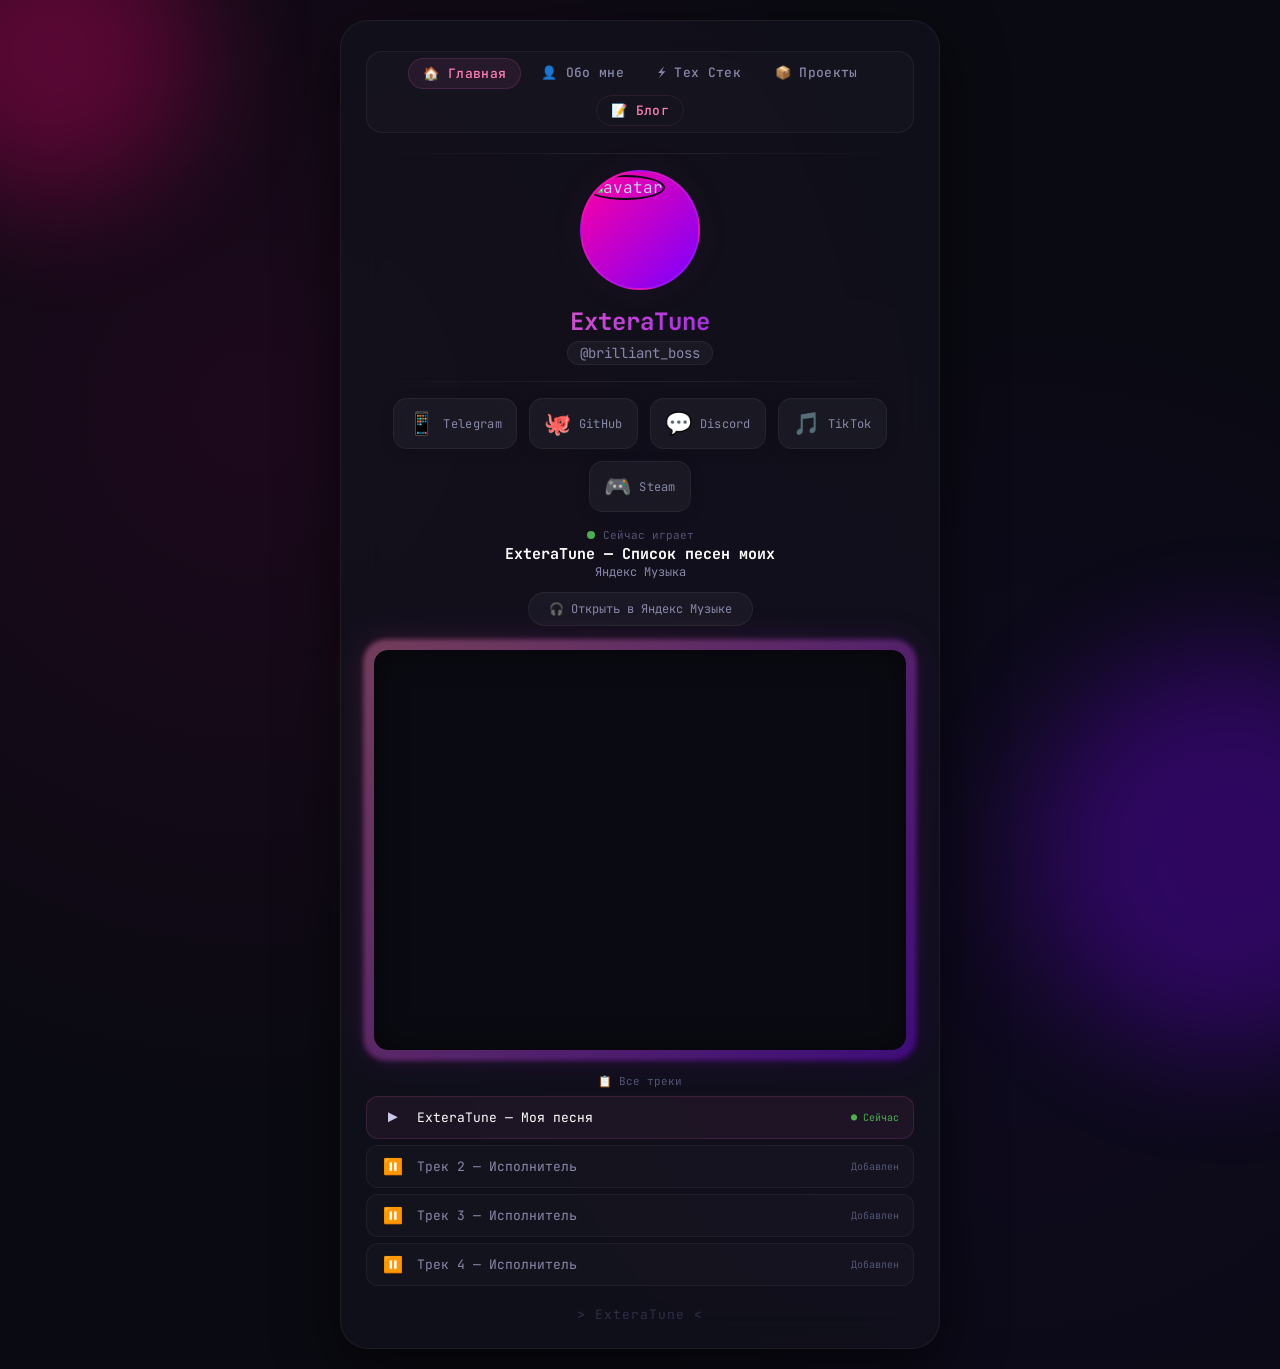
==== commit 25537e1a: "Update index.html" ====
--- a/index.html
+++ b/index.html
@@ -30,8 +30,6 @@
         .sub{text-align:center;color:#8888aa;font-size:14px;margin-top:4px}
         .sub span{background:rgba(255,255,255,.04);padding:2px 12px;border-radius:20px;border:1px solid rgba(255,255,255,.06);display:inline-block;transition:.3s}
         .sub span:hover{border-color:#ff7eb3;background:rgba(255,255,255,.06)}
-
-        /* ===== СОЦИАЛЬНЫЕ СЕТИ С ЭФФЕКТОМ СТЕКЛО ===== */
         .social-glass{display:flex;justify-content:center;gap:12px;margin:16px 0;flex-wrap:wrap}
         .social-glass a{background:rgba(255,255,255,.04);backdrop-filter:blur(10px);-webkit-backdrop-filter:blur(10px);border:1px solid rgba(255,255,255,.06);padding:10px 14px;border-radius:14px;color:#8888aa;text-decoration:none;font-size:22px;transition:all .3s cubic-bezier(.16,1,.3,1);display:flex;align-items:center;gap:8px;box-shadow:0 4px 15px rgba(0,0,0,.1);position:relative;overflow:hidden}
         .social-glass a::before{content:'';position:absolute;top:0;left:0;right:0;bottom:0;background:linear-gradient(135deg,rgba(255,100,200,.03),rgba(122,0,255,.03));opacity:0;transition:opacity .4s}
@@ -39,8 +37,7 @@
         .social-glass a:hover::before{opacity:1}
         .social-glass a:active{transform:scale(.92)}
         .social-glass a .label{font-size:12px;font-weight:400;letter-spacing:.3px}
-
-        /* ===== УЛУЧШЕННАЯ РАМКА ПЛЕЕРА ===== */
+        
         .player-wrapper{background:rgba(255,255,255,.02);border-radius:20px;padding:8px;margin:16px 0;border:none;transition:all .4s cubic-bezier(.16,1,.3,1);position:relative;box-shadow:0 0 30px rgba(255,100,200,.03)}
         .player-wrapper::before{content:'';position:absolute;top:-3px;left:-3px;right:-3px;bottom:-3px;border-radius:23px;background:linear-gradient(135deg,#ff7eb3,#7a00ff,#ff007a,#7a00ff,#ff7eb3);background-size:400% 400%;z-index:-1;animation:borderGlow 4s ease-in-out infinite;opacity:.35;transition:opacity .5s ease,filter .5s ease;filter:blur(2px)}
         .player-wrapper::after{content:'';position:absolute;top:-6px;left:-6px;right:-6px;bottom:-6px;border-radius:26px;background:linear-gradient(135deg,rgba(255,100,200,.1),rgba(122,0,255,.1));z-index:-2;animation:glowPulse 3s ease-in-out infinite;filter:blur(15px)}
@@ -51,15 +48,12 @@
         .player-wrapper:active{transform:translateY(0)scale(.995)}
         .player-wrapper iframe{width:100%;border-radius:14px;border:none;height:400px;display:block;position:relative;z-index:1;background:#0a0a12;box-shadow:inset 0 0 30px rgba(0,0,0,.5)}
         .player-container{min-height:80px;display:flex;align-items:center;justify-content:center;border-radius:14px;overflow:hidden;position:relative;z-index:1}
-
-        /* ===== УЛУЧШЕННЫЙ ПЛЕЙСХОЛДЕР ===== */
         .player-container .placeholder{color:#555577;font-size:13px;text-align:center;padding:40px 20px;background:rgba(255,255,255,.02);border-radius:14px;width:100%}
         .player-container .placeholder .icon{font-size:36px;display:block;margin-bottom:8px;animation:pulseIcon 2s ease-in-out infinite}
         @keyframes pulseIcon{0%,100%{opacity:.3;transform:scale(1)}50%{opacity:.7;transform:scale(1.05)}}
         .player-container .placeholder a{color:#ff7eb3;text-decoration:underline;transition:.3s}
         .player-container .placeholder a:hover{color:#ff4d7a}
-
-        /* ===== МУЗЫКАЛЬНЫЙ БЛОК ===== */
+        
         .music-header{text-align:center;margin:0 0 12px}
         .music-header .now-playing{color:#555577;font-size:11px;display:flex;align-items:center;justify-content:center;gap:8px}
         .music-header .now-playing .dot{width:8px;height:8px;background:#4caf50;border-radius:50%;animation:blink 1s infinite}
@@ -69,14 +63,25 @@
         .music-open-btn{text-align:center;margin:4px 0 12px}
         .music-open-btn a{display:inline-block;padding:8px 20px;background:rgba(255,255,255,.04);border:1px solid rgba(255,255,255,.06);border-radius:30px;color:#8888aa;text-decoration:none;font-size:12px;transition:.3s}
         .music-open-btn a:hover{background:rgba(255,100,200,.08);border-color:rgba(255,100,200,.15);color:#ff7eb3;transform:translateY(-1px)}
-
+        
+        .track-list{margin:16px 0}
+        .track-list .title{color:#555577;font-size:11px;text-align:center;margin-bottom:8px}
+        .track-item{display:flex;align-items:center;gap:12px;background:rgba(255,255,255,.02);border:1px solid rgba(255,255,255,.05);border-radius:12px;padding:10px 14px;margin-bottom:6px;cursor:pointer;transition:.3s}
+        .track-item:hover{background:rgba(255,255,255,.05);border-color:rgba(255,255,255,.08)}
+        .track-item.active{background:rgba(255,100,200,.06);border-color:rgba(255,100,200,.15)}
+        .track-item .icon{font-size:16px;width:24px;text-align:center}
+        .track-item .name{flex:1;font-size:13px}
+        .track-item .status{font-size:10px}
+        .track-item .status.active{color:#4caf50}
+        .track-item .status.inactive{color:#555577}
+        
         .footer-tag{text-align:center;color:#333355;font-size:13px;margin-top:20px;letter-spacing:1px;transition:.3s}
         .footer-tag:hover{color:#8888aa}
         .footer-tag span{color:#444466;opacity:.6;transition:.3s}
         .footer-tag:hover span{opacity:1;text-shadow:0 0 30px rgba(255,0,150,.1)}
-
-        @media(max-width:500px){.container{padding:20px 15px}.nav-bar a{font-size:11px;padding:4px 10px}.avatar{width:90px;height:90px}.username{font-size:20px}.player-wrapper iframe{height:280px}.player-wrapper::before{border-radius:18px}.player-wrapper::after{border-radius:20px}.social-glass a{padding:8px 12px;font-size:18px}.social-glass a .label{font-size:10px}.music-header .track-name{font-size:13px}}
-        @media(max-width:380px){.container{padding:15px 10px}.username{font-size:17px}.avatar{width:70px;height:70px}.player-wrapper iframe{height:200px}.social-glass a{padding:6px 10px;font-size:16px}.social-glass a .label{font-size:9px}.music-header .track-name{font-size:12px}}
+        
+        @media(max-width:500px){.container{padding:20px 15px}.nav-bar a{font-size:11px;padding:4px 10px}.avatar{width:90px;height:90px}.username{font-size:20px}.player-wrapper iframe{height:280px}.social-glass a{padding:8px 12px;font-size:18px}.social-glass a .label{font-size:10px}.music-header .track-name{font-size:13px}.track-item{padding:8px 12px}.track-item .name{font-size:12px}}
+        @media(max-width:380px){.container{padding:15px 10px}.username{font-size:17px}.avatar{width:70px;height:70px}.player-wrapper iframe{height:200px}.social-glass a{padding:6px 10px;font-size:16px}.social-glass a .label{font-size:9px}}
     </style>
 </head>
 <body>
@@ -109,29 +114,26 @@
         <a href="https://steamcommunity.com/id/Delovoy_Cat" target="_blank">🎮 <span class="label">Steam</span></a>
     </div>
 
-    <!-- ===== УЛУЧШЕННЫЙ БЛОК ЯНДЕКС МУЗЫКИ ===== -->
+    <!-- ===== БЛОК ЯНДЕКС МУЗЫКИ ===== -->
     
-    <!-- Заголовок "Сейчас играет" -->
     <div class="music-header">
         <div class="now-playing">
             <span class="dot"></span>
             Сейчас играет
         </div>
-        <div class="track-name">ExteraTune — Моя песня</div>
+        <div class="track-name" id="currentTrack">ExteraTune — Список песен моих</div>
         <div class="track-artist">Яндекс Музыка</div>
     </div>
 
-    <!-- Кнопка "Открыть в Яндекс Музыке" -->
     <div class="music-open-btn">
-        <a href="https://music.yandex.ru/album/43077708/track/153681603" target="_blank">
+        <a href="https://music.yandex.ru/album/43077708/track/153681603" target="_blank" id="currentTrackLink">
             🎧 Открыть в Яндекс Музыке
         </a>
     </div>
 
-    <!-- Плеер -->
     <div class="player-wrapper">
         <div id="p" class="player-container">
-            <iframe src="https://music.yandex.ru/iframe/#track/153681603/43077708/" 
+            <iframe id="yandexPlayer" src="https://music.yandex.ru/iframe/#track/153681603/43077708/" 
                     width="100%" 
                     height="400" 
                     frameborder="0" 
@@ -141,31 +143,86 @@
         </div>
     </div>
 
+    <!-- ===== СПИСОК ВСЕХ ТРЕКОВ ===== -->
+    <div class="track-list">
+        <div class="title">📋 Все треки</div>
+        
+        <div class="track-item active" onclick="changeTrack('153681603', '43077708', 'Трек 1', 'https://music.yandex.ru/album/43077708/track/153681603')">
+            <span class="icon">▶️</span>
+            <span class="name" style="color:#fff;">ExteraTune — Моя песня</span>
+            <span class="status active">● Сейчас</span>
+        </div>
+        
+        <div class="track-item" onclick="changeTrack('32038184', '1683700', 'Трек 2 — Исполнитель', 'https://music.yandex.ru/album/1683700/track/32038184')">
+            <span class="icon">⏸️</span>
+            <span class="name" style="color:#8888aa;">Трек 2 — Исполнитель</span>
+            <span class="status inactive">Добавлен</span>
+        </div>
+        
+        <div class="track-item" onclick="changeTrack('133380973', '34193085', 'Трек 3 — Исполнитель', 'https://music.yandex.ru/album/34193085/track/133380973')">
+            <span class="icon">⏸️</span>
+            <span class="name" style="color:#8888aa;">Трек 3 — Исполнитель</span>
+            <span class="status inactive">Добавлен</span>
+        </div>
+        
+        <div class="track-item" onclick="changeTrack('153320113', '42923060', 'Трек 4 — Исполнитель', 'https://music.yandex.ru/album/42923060/track/153320113')">
+            <span class="icon">⏸️</span>
+            <span class="name" style="color:#8888aa;">Трек 4 — Исполнитель</span>
+            <span class="status inactive">Добавлен</span>
+        </div>
+    </div>
+
     <!-- ===== ФУТЕР ===== -->
     <div class="footer-tag">&gt; <span>ExteraTune</span> &lt;</div>
 
 </div>
 
 <script>
-    // Если плеер не загрузился — показываем ссылку
-    setTimeout(() => {
-        const iframe = document.querySelector('.player-wrapper iframe');
-        if (iframe) {
-            iframe.onerror = function() {
-                document.getElementById('p').innerHTML = `
-                    <div class="placeholder">
-                        <span class="icon">🎵</span>
-                        Плеер временно недоступен<br>
-                        <a href="https://music.yandex.ru/album/43077708/track/153681603" 
-                           target="_blank" 
-                           style="color: #ff7eb3; text-decoration: underline; margin-top: 6px; display: inline-block;">
-                           Открыть в Яндекс Музыке →
-                        </a>
-                    </div>
-                `;
-            };
+    // ===== ПЕРЕКЛЮЧЕНИЕ ТРЕКОВ =====
+    function changeTrack(trackId, albumId, trackName, trackUrl) {
+        // Обновляем плеер
+        const player = document.getElementById('yandexPlayer');
+        if (player) {
+            player.src = `https://music.yandex.ru/iframe/#track/${trackId}/${albumId}/`;
         }
-    }, 5000);
+        
+        // Обновляем название трека
+        document.getElementById('currentTrack').textContent = trackName;
+        
+        // Обновляем ссылку
+        document.getElementById('currentTrackLink').href = trackUrl;
+        
+        // Обновляем список
+        const items = document.querySelectorAll('.track-item');
+        items.forEach(item => {
+            item.classList.remove('active');
+            const status = item.querySelector('.status');
+            const icon = item.querySelector('.icon');
+            const name = item.querySelector('.name');
+            if (status) {
+                status.textContent = 'Добавлен';
+                status.className = 'status inactive';
+            }
+            if (icon) icon.textContent = '⏸️';
+            if (name) name.style.color = '#8888aa';
+        });
+        
+        // Подсвечиваем активный трек
+        items.forEach(item => {
+            const name = item.querySelector('.name');
+            if (name && name.textContent === trackName) {
+                item.classList.add('active');
+                const status = item.querySelector('.status');
+                const icon = item.querySelector('.icon');
+                if (status) {
+                    status.textContent = '● Сейчас';
+                    status.className = 'status active';
+                }
+                if (icon) icon.textContent = '▶️';
+                if (name) name.style.color = '#fff';
+            }
+        });
+    }
 </script>
 
 </body>
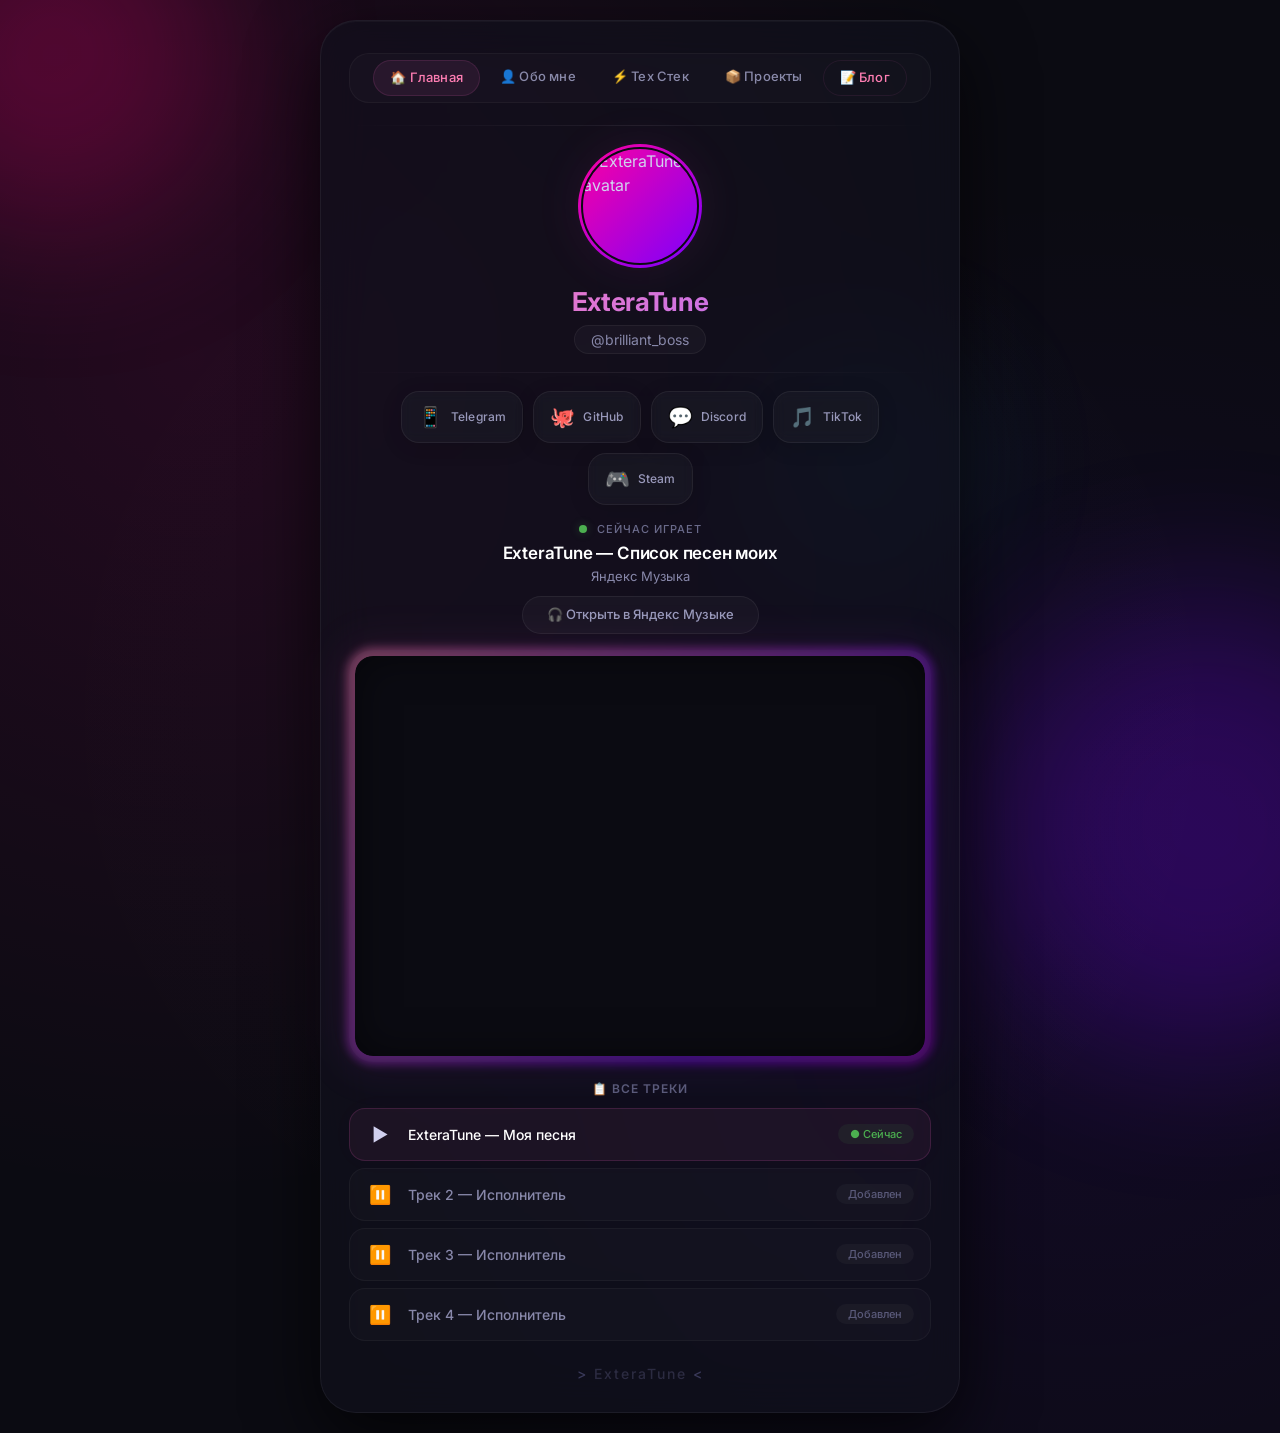
==== commit ff3f6ef1: "Update index.html" ====
--- a/index.html
+++ b/index.html
@@ -3,227 +3,672 @@
 <head>
     <meta charset="UTF-8">
     <meta name="viewport" content="width=device-width, initial-scale=1.0, maximum-scale=1.0, user-scalable=no">
-    <title>ExteraTune | Сайт</title>
-    <link href="https://fonts.googleapis.com/css2?family=JetBrains+Mono:wght@400;700&display=swap" rel="stylesheet">
+    <title>ExteraTune — Обновлённый сайт</title>
+    <link href="https://fonts.googleapis.com/css2?family=Inter:opsz,wght@14..32,400;14..32,500;14..32,600;14..32,700&display=swap" rel="stylesheet">
     <style>
-        *{margin:0;padding:0;box-sizing:border-box}
-        body{background:#0a0a12;color:#c8c8e8;font-family:'JetBrains Mono',monospace;display:flex;justify-content:center;align-items:center;min-height:100vh;padding:20px;background-image:radial-gradient(circle at 20% 30%,rgba(255,0,150,.08)0%,transparent 50%),radial-gradient(circle at 80% 70%,rgba(100,0,255,.06)0%,transparent 50%)}
-        body::before,body::after{content:'';position:fixed;border-radius:50%;pointer-events:none;z-index:0;filter:blur(60px);opacity:.3;animation:float 12s ease-in-out infinite alternate}
-        body::before{width:300px;height:300px;background:#ff007a;top:-100px;left:-100px}
-        body::after{width:400px;height:400px;background:#7a00ff;bottom:-150px;right:-150px;animation-delay:4s}
-        @keyframes float{0%{transform:translate(0,0)scale(1);opacity:.2}50%{transform:translate(50px,30px)scale(1.2);opacity:.4}100%{transform:translate(-30px,-20px)scale(.8);opacity:.2}}
-        .container{max-width:600px;width:100%;background:rgba(18,18,28,.75);backdrop-filter:blur(20px);-webkit-backdrop-filter:blur(20px);border:1px solid rgba(255,255,255,.06);border-radius:28px;padding:30px 25px 25px;box-shadow:0 20px 60px rgba(0,0,0,.6);position:relative;z-index:1;animation:in .8s cubic-bezier(.16,1,.3,1)}
-        @keyframes in{0%{opacity:0;transform:translateY(30px)scale(.96)}100%{opacity:1;transform:translateY(0)scale(1)}}
-        .divider{height:1px;background:linear-gradient(to right,transparent,rgba(255,255,255,.08),transparent);margin:16px 0;position:relative;overflow:hidden}
-        .divider::after{content:'';position:absolute;top:0;left:-100%;width:100%;height:100%;background:linear-gradient(to right,transparent,#ff7eb3,transparent);opacity:.3;animation:shimmer 3s infinite}
-        @keyframes shimmer{0%{left:-100%}100%{left:100%}}
-        .nav-bar{display:flex;justify-content:center;gap:6px;flex-wrap:wrap;margin-bottom:20px;padding:6px;background:rgba(255,255,255,.02);border-radius:16px;border:1px solid rgba(255,255,255,.06)}
-        .nav-bar a{color:#8888aa;text-decoration:none;font-size:13px;padding:6px 14px;border-radius:30px;transition:.2s;font-weight:500;letter-spacing:.3px}
-        .nav-bar a:hover{color:#fff;background:rgba(255,255,255,.06)}
-        .nav-bar a.active{color:#ff7eb3;background:rgba(255,100,200,.08);border:1px solid rgba(255,100,200,.15)}
-        .nav-bar a.blog-link{color:#ff7eb3;border:1px solid rgba(255,100,200,.1)}
-        .nav-bar a.blog-link:hover{background:rgba(255,100,200,.12);border-color:rgba(255,100,200,.3)}
-        .avatar{width:120px;height:120px;border-radius:50%;margin:0 auto 16px;overflow:hidden;border:2px solid rgba(255,255,255,.08);box-shadow:0 0 40px rgba(255,100,200,.05);background:linear-gradient(135deg,#ff00a0,#7a00ff);padding:3px}
-        .avatar img{width:100%;height:100%;border-radius:50%;object-fit:cover;border:2px solid #0a0a12;transition:transform .4s}
-        .avatar:hover img{transform:scale(1.05)}
-        .username{text-align:center;font-size:24px;font-weight:700;background:linear-gradient(135deg,#ff7eb3,#7a00ff);-webkit-background-clip:text;-webkit-text-fill-color:transparent;background-clip:text;display:inline-block;width:100%}
-        .sub{text-align:center;color:#8888aa;font-size:14px;margin-top:4px}
-        .sub span{background:rgba(255,255,255,.04);padding:2px 12px;border-radius:20px;border:1px solid rgba(255,255,255,.06);display:inline-block;transition:.3s}
-        .sub span:hover{border-color:#ff7eb3;background:rgba(255,255,255,.06)}
-        .social-glass{display:flex;justify-content:center;gap:12px;margin:16px 0;flex-wrap:wrap}
-        .social-glass a{background:rgba(255,255,255,.04);backdrop-filter:blur(10px);-webkit-backdrop-filter:blur(10px);border:1px solid rgba(255,255,255,.06);padding:10px 14px;border-radius:14px;color:#8888aa;text-decoration:none;font-size:22px;transition:all .3s cubic-bezier(.16,1,.3,1);display:flex;align-items:center;gap:8px;box-shadow:0 4px 15px rgba(0,0,0,.1);position:relative;overflow:hidden}
-        .social-glass a::before{content:'';position:absolute;top:0;left:0;right:0;bottom:0;background:linear-gradient(135deg,rgba(255,100,200,.03),rgba(122,0,255,.03));opacity:0;transition:opacity .4s}
-        .social-glass a:hover{color:#ff7eb3;border-color:rgba(255,100,200,.15);background:rgba(255,255,255,.06);transform:translateY(-3px)scale(1.02);box-shadow:0 12px 35px rgba(255,0,150,.05),inset 0 1px 0 rgba(255,255,255,.1)}
-        .social-glass a:hover::before{opacity:1}
-        .social-glass a:active{transform:scale(.92)}
-        .social-glass a .label{font-size:12px;font-weight:400;letter-spacing:.3px}
-        
-        .player-wrapper{background:rgba(255,255,255,.02);border-radius:20px;padding:8px;margin:16px 0;border:none;transition:all .4s cubic-bezier(.16,1,.3,1);position:relative;box-shadow:0 0 30px rgba(255,100,200,.03)}
-        .player-wrapper::before{content:'';position:absolute;top:-3px;left:-3px;right:-3px;bottom:-3px;border-radius:23px;background:linear-gradient(135deg,#ff7eb3,#7a00ff,#ff007a,#7a00ff,#ff7eb3);background-size:400% 400%;z-index:-1;animation:borderGlow 4s ease-in-out infinite;opacity:.35;transition:opacity .5s ease,filter .5s ease;filter:blur(2px)}
-        .player-wrapper::after{content:'';position:absolute;top:-6px;left:-6px;right:-6px;bottom:-6px;border-radius:26px;background:linear-gradient(135deg,rgba(255,100,200,.1),rgba(122,0,255,.1));z-index:-2;animation:glowPulse 3s ease-in-out infinite;filter:blur(15px)}
-        @keyframes borderGlow{0%{background-position:0% 50%;opacity:.35}25%{background-position:100% 50%;opacity:.5}50%{background-position:100% 100%;opacity:.6}75%{background-position:0% 100%;opacity:.5}100%{background-position:0% 50%;opacity:.35}}
-        @keyframes glowPulse{0%{opacity:.3;transform:scale(1)}50%{opacity:.6;transform:scale(1.02)}100%{opacity:.3;transform:scale(1)}}
-        .player-wrapper:hover::before{opacity:.9;filter:blur(4px)}
-        .player-wrapper:hover{transform:translateY(-3px)scale(1.005);box-shadow:0 0 60px rgba(255,100,200,.08),0 0 120px rgba(255,100,200,.03)}
-        .player-wrapper:active{transform:translateY(0)scale(.995)}
-        .player-wrapper iframe{width:100%;border-radius:14px;border:none;height:400px;display:block;position:relative;z-index:1;background:#0a0a12;box-shadow:inset 0 0 30px rgba(0,0,0,.5)}
-        .player-container{min-height:80px;display:flex;align-items:center;justify-content:center;border-radius:14px;overflow:hidden;position:relative;z-index:1}
-        .player-container .placeholder{color:#555577;font-size:13px;text-align:center;padding:40px 20px;background:rgba(255,255,255,.02);border-radius:14px;width:100%}
-        .player-container .placeholder .icon{font-size:36px;display:block;margin-bottom:8px;animation:pulseIcon 2s ease-in-out infinite}
-        @keyframes pulseIcon{0%,100%{opacity:.3;transform:scale(1)}50%{opacity:.7;transform:scale(1.05)}}
-        .player-container .placeholder a{color:#ff7eb3;text-decoration:underline;transition:.3s}
-        .player-container .placeholder a:hover{color:#ff4d7a}
-        
-        .music-header{text-align:center;margin:0 0 12px}
-        .music-header .now-playing{color:#555577;font-size:11px;display:flex;align-items:center;justify-content:center;gap:8px}
-        .music-header .now-playing .dot{width:8px;height:8px;background:#4caf50;border-radius:50%;animation:blink 1s infinite}
-        @keyframes blink{0%,100%{opacity:1}50%{opacity:.2}}
-        .music-header .track-name{color:#fff;font-size:15px;font-weight:700;margin-top:2px}
-        .music-header .track-artist{color:#8888aa;font-size:12px}
-        .music-open-btn{text-align:center;margin:4px 0 12px}
-        .music-open-btn a{display:inline-block;padding:8px 20px;background:rgba(255,255,255,.04);border:1px solid rgba(255,255,255,.06);border-radius:30px;color:#8888aa;text-decoration:none;font-size:12px;transition:.3s}
-        .music-open-btn a:hover{background:rgba(255,100,200,.08);border-color:rgba(255,100,200,.15);color:#ff7eb3;transform:translateY(-1px)}
-        
-        .track-list{margin:16px 0}
-        .track-list .title{color:#555577;font-size:11px;text-align:center;margin-bottom:8px}
-        .track-item{display:flex;align-items:center;gap:12px;background:rgba(255,255,255,.02);border:1px solid rgba(255,255,255,.05);border-radius:12px;padding:10px 14px;margin-bottom:6px;cursor:pointer;transition:.3s}
-        .track-item:hover{background:rgba(255,255,255,.05);border-color:rgba(255,255,255,.08)}
-        .track-item.active{background:rgba(255,100,200,.06);border-color:rgba(255,100,200,.15)}
-        .track-item .icon{font-size:16px;width:24px;text-align:center}
-        .track-item .name{flex:1;font-size:13px}
-        .track-item .status{font-size:10px}
-        .track-item .status.active{color:#4caf50}
-        .track-item .status.inactive{color:#555577}
-        
-        .footer-tag{text-align:center;color:#333355;font-size:13px;margin-top:20px;letter-spacing:1px;transition:.3s}
-        .footer-tag:hover{color:#8888aa}
-        .footer-tag span{color:#444466;opacity:.6;transition:.3s}
-        .footer-tag:hover span{opacity:1;text-shadow:0 0 30px rgba(255,0,150,.1)}
-        
-        @media(max-width:500px){.container{padding:20px 15px}.nav-bar a{font-size:11px;padding:4px 10px}.avatar{width:90px;height:90px}.username{font-size:20px}.player-wrapper iframe{height:280px}.social-glass a{padding:8px 12px;font-size:18px}.social-glass a .label{font-size:10px}.music-header .track-name{font-size:13px}.track-item{padding:8px 12px}.track-item .name{font-size:12px}}
-        @media(max-width:380px){.container{padding:15px 10px}.username{font-size:17px}.avatar{width:70px;height:70px}.player-wrapper iframe{height:200px}.social-glass a{padding:6px 10px;font-size:16px}.social-glass a .label{font-size:9px}}
+        * {
+            margin: 0;
+            padding: 0;
+            box-sizing: border-box;
+        }
+
+        body {
+            background: #0b0b12;
+            color: #d0d0ee;
+            font-family: 'Inter', sans-serif;
+            display: flex;
+            justify-content: center;
+            align-items: center;
+            min-height: 100vh;
+            padding: 20px;
+            background-image:
+                radial-gradient(circle at 15% 25%, rgba(255, 0, 150, 0.10) 0%, transparent 55%),
+                radial-gradient(circle at 85% 70%, rgba(100, 0, 255, 0.08) 0%, transparent 55%),
+                radial-gradient(circle at 50% 50%, rgba(255, 255, 255, 0.01) 0%, transparent 70%);
+            line-height: 1.5;
+        }
+
+        /* Динамические фоновые сферы */
+        .orb {
+            position: fixed;
+            border-radius: 50%;
+            pointer-events: none;
+            z-index: 0;
+            filter: blur(80px);
+            opacity: 0.25;
+            animation: orbFloat 14s ease-in-out infinite alternate;
+        }
+        .orb--1 {
+            width: 350px;
+            height: 350px;
+            background: #ff007a;
+            top: -120px;
+            left: -120px;
+        }
+        .orb--2 {
+            width: 450px;
+            height: 450px;
+            background: #7a00ff;
+            bottom: -150px;
+            right: -150px;
+            animation-delay: 5s;
+        }
+        .orb--3 {
+            width: 200px;
+            height: 200px;
+            background: #00d4ff;
+            top: 40%;
+            left: 60%;
+            animation-delay: 2s;
+            opacity: 0.12;
+        }
+
+        @keyframes orbFloat {
+            0% { transform: translate(0, 0) scale(1); opacity: 0.2; }
+            50% { transform: translate(60px, -40px) scale(1.3); opacity: 0.35; }
+            100% { transform: translate(-40px, 30px) scale(0.9); opacity: 0.2; }
+        }
+
+        /* Контейнер — стеклянный эффект */
+        .container {
+            max-width: 640px;
+            width: 100%;
+            background: rgba(16, 16, 28, 0.70);
+            backdrop-filter: blur(24px) saturate(1.2);
+            -webkit-backdrop-filter: blur(24px) saturate(1.2);
+            border: 1px solid rgba(255, 255, 255, 0.06);
+            border-radius: 36px;
+            padding: 32px 28px 28px;
+            box-shadow:
+                0 25px 70px rgba(0, 0, 0, 0.7),
+                inset 0 1px 0 rgba(255, 255, 255, 0.03);
+            position: relative;
+            z-index: 1;
+            animation: containerIn 0.8s cubic-bezier(0.16, 1, 0.3, 1);
+        }
+
+        @keyframes containerIn {
+            0% { opacity: 0; transform: translateY(30px) scale(0.96); }
+            100% { opacity: 1; transform: translateY(0) scale(1); }
+        }
+
+        .divider {
+            height: 1px;
+            background: linear-gradient(to right, transparent, rgba(255, 255, 255, 0.07), transparent);
+            margin: 18px 0;
+            position: relative;
+            overflow: hidden;
+        }
+        .divider::after {
+            content: '';
+            position: absolute;
+            top: 0;
+            left: -100%;
+            width: 100%;
+            height: 100%;
+            background: linear-gradient(to right, transparent, #ff7eb3, transparent);
+            opacity: 0.25;
+            animation: shimmer 4s infinite;
+        }
+        @keyframes shimmer {
+            0% { left: -100%; }
+            100% { left: 100%; }
+        }
+
+        /* Навигация */
+        .nav-bar {
+            display: flex;
+            justify-content: center;
+            gap: 4px;
+            flex-wrap: wrap;
+            margin-bottom: 22px;
+            padding: 6px;
+            background: rgba(255, 255, 255, 0.02);
+            border-radius: 20px;
+            border: 1px solid rgba(255, 255, 255, 0.04);
+        }
+        .nav-bar a {
+            color: #8a8aaa;
+            text-decoration: none;
+            font-size: 13px;
+            font-weight: 500;
+            padding: 7px 16px;
+            border-radius: 40px;
+            transition: all 0.25s ease;
+            letter-spacing: 0.2px;
+        }
+        .nav-bar a:hover {
+            color: #fff;
+            background: rgba(255, 255, 255, 0.06);
+            transform: translateY(-1px);
+        }
+        .nav-bar a.active {
+            color: #ff7eb3;
+            background: rgba(255, 100, 200, 0.08);
+            border: 1px solid rgba(255, 100, 200, 0.12);
+        }
+        .nav-bar a.blog-link {
+            color: #ff7eb3;
+            border: 1px solid rgba(255, 100, 200, 0.08);
+        }
+        .nav-bar a.blog-link:hover {
+            background: rgba(255, 100, 200, 0.12);
+            border-color: rgba(255, 100, 200, 0.25);
+        }
+
+        /* Аватар */
+        .avatar {
+            width: 124px;
+            height: 124px;
+            border-radius: 50%;
+            margin: 0 auto 14px;
+            padding: 3px;
+            background: linear-gradient(135deg, #ff00a0, #7a00ff);
+            box-shadow: 0 0 50px rgba(255, 100, 200, 0.08);
+            transition: box-shadow 0.4s;
+        }
+        .avatar:hover {
+            box-shadow: 0 0 70px rgba(255, 100, 200, 0.18);
+        }
+        .avatar img {
+            width: 100%;
+            height: 100%;
+            border-radius: 50%;
+            object-fit: cover;
+            border: 2px solid #0b0b12;
+            display: block;
+            transition: transform 0.5s cubic-bezier(0.16, 1, 0.3, 1);
+        }
+        .avatar:hover img {
+            transform: scale(1.04);
+        }
+
+        .username {
+            text-align: center;
+            font-size: 26px;
+            font-weight: 700;
+            background: linear-gradient(135deg, #ff7eb3, #b06aff);
+            -webkit-background-clip: text;
+            -webkit-text-fill-color: transparent;
+            background-clip: text;
+            letter-spacing: -0.3px;
+        }
+        .sub {
+            text-align: center;
+            color: #8888aa;
+            font-size: 14px;
+            margin-top: 4px;
+        }
+        .sub span {
+            background: rgba(255, 255, 255, 0.03);
+            padding: 3px 16px;
+            border-radius: 30px;
+            border: 1px solid rgba(255, 255, 255, 0.05);
+            display: inline-block;
+            transition: all 0.3s;
+            font-weight: 400;
+        }
+        .sub span:hover {
+            border-color: #ff7eb3;
+            background: rgba(255, 255, 255, 0.06);
+        }
+
+        /* Социальные кнопки — улучшенный glass */
+        .social-glass {
+            display: flex;
+            justify-content: center;
+            gap: 10px;
+            margin: 18px 0 16px;
+            flex-wrap: wrap;
+        }
+        .social-glass a {
+            background: rgba(255, 255, 255, 0.03);
+            backdrop-filter: blur(6px);
+            -webkit-backdrop-filter: blur(6px);
+            border: 1px solid rgba(255, 255, 255, 0.06);
+            padding: 10px 16px;
+            border-radius: 18px;
+            color: #9999bb;
+            text-decoration: none;
+            font-size: 20px;
+            transition: all 0.3s cubic-bezier(0.16, 1, 0.3, 1);
+            display: flex;
+            align-items: center;
+            gap: 8px;
+            box-shadow: 0 4px 20px rgba(0, 0, 0, 0.15);
+            position: relative;
+            overflow: hidden;
+        }
+        .social-glass a::before {
+            content: '';
+            position: absolute;
+            inset: 0;
+            background: linear-gradient(135deg, rgba(255, 100, 200, 0.04), rgba(122, 0, 255, 0.04));
+            opacity: 0;
+            transition: opacity 0.4s;
+        }
+        .social-glass a:hover {
+            color: #ff7eb3;
+            border-color: rgba(255, 100, 200, 0.18);
+            background: rgba(255, 255, 255, 0.07);
+            transform: translateY(-3px) scale(1.02);
+            box-shadow: 0 12px 40px rgba(255, 0, 150, 0.06), inset 0 1px 0 rgba(255, 255, 255, 0.06);
+        }
+        .social-glass a:hover::before { opacity: 1; }
+        .social-glass a:active { transform: scale(0.94); }
+        .social-glass a .label {
+            font-size: 12px;
+            font-weight: 500;
+            letter-spacing: 0.2px;
+        }
+
+        /* Музыкальный блок */
+        .music-header {
+            text-align: center;
+            margin: 8px 0 10px;
+        }
+        .music-header .now-playing {
+            color: #6a6a8a;
+            font-size: 11px;
+            font-weight: 500;
+            display: flex;
+            align-items: center;
+            justify-content: center;
+            gap: 10px;
+            text-transform: uppercase;
+            letter-spacing: 1px;
+        }
+        .music-header .now-playing .dot {
+            width: 8px;
+            height: 8px;
+            background: #4caf50;
+            border-radius: 50%;
+            animation: blink 1.2s infinite;
+            box-shadow: 0 0 10px rgba(76, 175, 80, 0.3);
+        }
+        @keyframes blink {
+            0%, 100% { opacity: 1; transform: scale(1); }
+            50% { opacity: 0.2; transform: scale(0.8); }
+        }
+        .music-header .track-name {
+            color: #fff;
+            font-size: 17px;
+            font-weight: 600;
+            margin-top: 4px;
+            letter-spacing: -0.2px;
+            transition: color 0.3s;
+        }
+        .music-header .track-artist {
+            color: #8888aa;
+            font-size: 13px;
+            font-weight: 400;
+        }
+
+        .music-open-btn {
+            text-align: center;
+            margin: 6px 0 16px;
+        }
+        .music-open-btn a {
+            display: inline-flex;
+            align-items: center;
+            gap: 8px;
+            padding: 8px 24px;
+            background: rgba(255, 255, 255, 0.03);
+            border: 1px solid rgba(255, 255, 255, 0.06);
+            border-radius: 40px;
+            color: #9999bb;
+            text-decoration: none;
+            font-size: 13px;
+            font-weight: 500;
+            transition: all 0.3s;
+        }
+        .music-open-btn a:hover {
+            background: rgba(255, 100, 200, 0.08);
+            border-color: rgba(255, 100, 200, 0.18);
+            color: #ff7eb3;
+            transform: translateY(-2px);
+            box-shadow: 0 8px 25px rgba(255, 0, 150, 0.04);
+        }
+
+        /* Плеер — улучшенная обводка */
+        .player-wrapper {
+            background: rgba(255, 255, 255, 0.02);
+            border-radius: 24px;
+            padding: 6px;
+            margin: 10px 0 18px;
+            border: none;
+            transition: all 0.4s cubic-bezier(0.16, 1, 0.3, 1);
+            position: relative;
+            box-shadow: 0 0 40px rgba(255, 100, 200, 0.02);
+        }
+        .player-wrapper::before {
+            content: '';
+            position: absolute;
+            inset: -3px;
+            border-radius: 27px;
+            background: linear-gradient(135deg, #ff7eb3, #7a00ff, #ff007a, #7a00ff, #ff7eb3);
+            background-size: 300% 300%;
+            z-index: -1;
+            animation: borderGlow 5s ease-in-out infinite;
+            opacity: 0.35;
+            transition: opacity 0.6s, filter 0.6s;
+            filter: blur(4px);
+        }
+        .player-wrapper::after {
+            content: '';
+            position: absolute;
+            inset: -8px;
+            border-radius: 30px;
+            background: linear-gradient(135deg, rgba(255, 100, 200, 0.08), rgba(122, 0, 255, 0.08));
+            z-index: -2;
+            animation: glowPulse 4s ease-in-out infinite;
+            filter: blur(20px);
+        }
+        @keyframes borderGlow {
+            0% { background-position: 0% 50%; opacity: 0.35; }
+            33% { background-position: 100% 50%; opacity: 0.55; }
+            66% { background-position: 100% 100%; opacity: 0.65; }
+            100% { background-position: 0% 50%; opacity: 0.35; }
+        }
+        @keyframes glowPulse {
+            0%, 100% { opacity: 0.25; transform: scale(1); }
+            50% { opacity: 0.6; transform: scale(1.03); }
+        }
+        .player-wrapper:hover::before {
+            opacity: 0.85;
+            filter: blur(6px);
+        }
+        .player-wrapper:hover {
+            transform: translateY(-4px) scale(1.005);
+            box-shadow: 0 0 70px rgba(255, 100, 200, 0.06), 0 0 140px rgba(255, 100, 200, 0.02);
+        }
+        .player-wrapper:active {
+            transform: translateY(0) scale(0.995);
+        }
+        .player-wrapper iframe {
+            width: 100%;
+            border-radius: 18px;
+            border: none;
+            height: 400px;
+            display: block;
+            position: relative;
+            z-index: 1;
+            background: #0b0b12;
+            box-shadow: inset 0 0 40px rgba(0, 0, 0, 0.5);
+        }
+        .player-container {
+            min-height: 80px;
+            display: flex;
+            align-items: center;
+            justify-content: center;
+            border-radius: 18px;
+            overflow: hidden;
+            position: relative;
+            z-index: 1;
+            background: transparent;
+        }
+
+        /* Список треков */
+        .track-list {
+            margin: 18px 0 8px;
+        }
+        .track-list .title {
+            color: #5a5a7a;
+            font-size: 12px;
+            font-weight: 600;
+            text-align: center;
+            margin-bottom: 10px;
+            letter-spacing: 1px;
+            text-transform: uppercase;
+        }
+        .track-item {
+            display: flex;
+            align-items: center;
+            gap: 14px;
+            background: rgba(255, 255, 255, 0.02);
+            border: 1px solid rgba(255, 255, 255, 0.04);
+            border-radius: 16px;
+            padding: 12px 16px;
+            margin-bottom: 7px;
+            cursor: pointer;
+            transition: all 0.3s cubic-bezier(0.16, 1, 0.3, 1);
+            position: relative;
+        }
+        .track-item:hover {
+            background: rgba(255, 255, 255, 0.05);
+            border-color: rgba(255, 255, 255, 0.08);
+            transform: translateX(4px);
+        }
+        .track-item.active {
+            background: rgba(255, 100, 200, 0.06);
+            border-color: rgba(255, 100, 200, 0.15);
+            box-shadow: 0 0 30px rgba(255, 100, 200, 0.02);
+        }
+        .track-item .icon {
+            font-size: 18px;
+            width: 28px;
+            text-align: center;
+            flex-shrink: 0;
+        }
+        .track-item .name {
+            flex: 1;
+            font-size: 14px;
+            font-weight: 500;
+            transition: color 0.3s;
+        }
+        .track-item .status {
+            font-size: 11px;
+            font-weight: 500;
+            padding: 2px 12px;
+            border-radius: 20px;
+            background: rgba(255, 255, 255, 0.03);
+            flex-shrink: 0;
+        }
+        .track-item .status.active {
+            color: #4caf50;
+            background: rgba(76, 175, 80, 0.08);
+        }
+        .track-item .status.inactive {
+            color: #5a5a7a;
+        }
+
+        /* Футер */
+        .footer-tag {
+            text-align: center;
+            color: #3a3a5a;
+            font-size: 14px;
+            font-weight: 500;
+            margin-top: 22px;
+            letter-spacing: 2px;
+            transition: all 0.4s;
+        }
+        .footer-tag:hover {
+            color: #8888aa;
+        }
+        .footer-tag span {
+            color: #4a4a6a;
+            opacity: 0.5;
+            transition: all 0.4s;
+        }
+        .footer-tag:hover span {
+            opacity: 1;
+            text-shadow: 0 0 40px rgba(255, 0, 150, 0.08);
+        }
+
+        /* Адаптивность */
+        @media (max-width: 540px) {
+            .container { padding: 24px 16px; }
+            .nav-bar a { font-size: 12px; padding: 5px 12px; }
+            .avatar { width: 96px; height: 96px; }
+            .username { font-size: 22px; }
+            .player-wrapper iframe { height: 280px; }
+            .social-glass a { padding: 8px 12px; font-size: 18px; }
+            .social-glass a .label { font-size: 10px; }
+            .music-header .track-name { font-size: 15px; }
+            .track-item { padding: 10px 14px; }
+            .track-item .name { font-size: 13px; }
+        }
+
+        @media (max-width: 400px) {
+            .container { padding: 18px 12px; }
+            .username { font-size: 19px; }
+            .avatar { width: 76px; height: 76px; }
+            .player-wrapper iframe { height: 200px; }
+            .social-glass a { padding: 6px 10px; font-size: 16px; gap: 5px; }
+            .social-glass a .label { font-size: 9px; }
+            .track-item { padding: 8px 10px; gap: 10px; }
+            .track-item .name { font-size: 12px; }
+            .nav-bar a { font-size: 11px; padding: 4px 10px; }
+            .music-header .track-name { font-size: 13px; }
+        }
     </style>
 </head>
 <body>
-<div class="container">
-
-    <!-- ===== НАВИГАЦИЯ ===== -->
-    <div class="nav-bar">
-        <a href="index.html" class="active">🏠 Главная</a>
-        <a href="about.html">👤 Обо мне</a>
-        <a href="tech.html">⚡ Тех Стек</a>
-        <a href="projects.html">📦 Проекты</a>
-        <a href="blog.html" class="blog-link">📝 Блог</a>
+
+    <!-- Декоративные орбы -->
+    <div class="orb orb--1"></div>
+    <div class="orb orb--2"></div>
+    <div class="orb orb--3"></div>
+
+    <div class="container">
+
+        <!-- Навигация -->
+        <div class="nav-bar">
+            <a href="index.html" class="active">🏠 Главная</a>
+            <a href="about.html">👤 Обо мне</a>
+            <a href="tech.html">⚡ Тех Стек</a>
+            <a href="projects.html">📦 Проекты</a>
+            <a href="blog.html" class="blog-link">📝 Блог</a>
+        </div>
+
+        <div class="divider"></div>
+
+        <!-- Аватар + имя -->
+        <div class="avatar">
+            <img src="https://avatars.mds.yandex.net/i?id=af33e631e93213bdb137b542a3c9cf7d_l-5318046-images-thumbs&n=13" alt="ExteraTune avatar">
+        </div>
+        <div class="username">ExteraTune</div>
+        <div class="sub"><span>@brilliant_boss</span></div>
+
+        <div class="divider"></div>
+
+        <!-- Социальные сети -->
+        <div class="social-glass">
+            <a href="https://t.me/ExteraTune" target="_blank">📱 <span class="label">Telegram</span></a>
+            <a href="https://github.com/giantcraft18" target="_blank">🐙 <span class="label">GitHub</span></a>
+            <a href="https://discord.gg/ваш_сервер" target="_blank">💬 <span class="label">Discord</span></a>
+            <a href="https://tiktok.com/@ваш_ник" target="_blank">🎵 <span class="label">TikTok</span></a>
+            <a href="https://steamcommunity.com/id/Delovoy_Cat" target="_blank">🎮 <span class="label">Steam</span></a>
+        </div>
+
+        <!-- Музыкальный блок -->
+        <div class="music-header">
+            <div class="now-playing">
+                <span class="dot"></span>
+                Сейчас играет
+            </div>
+            <div class="track-name" id="currentTrack">ExteraTune — Список песен моих</div>
+            <div class="track-artist">Яндекс Музыка</div>
+        </div>
+
+        <div class="music-open-btn">
+            <a href="https://music.yandex.ru/album/43077708/track/153681603" target="_blank" id="currentTrackLink">
+                🎧 Открыть в Яндекс Музыке
+            </a>
+        </div>
+
+        <!-- Плеер -->
+        <div class="player-wrapper">
+            <div id="p" class="player-container">
+                <iframe id="yandexPlayer"
+                        src="https://music.yandex.ru/iframe/#track/153681603/43077708/"
+                        width="100%"
+                        height="400"
+                        frameborder="0"
+                        allowfullscreen
+                        style="border-radius:18px; height:400px;">
+                </iframe>
+            </div>
+        </div>
+
+        <!-- Список треков -->
+        <div class="track-list">
+            <div class="title">📋 Все треки</div>
+
+            <div class="track-item active" onclick="changeTrack('153681603', '43077708', 'ExteraTune — Моя песня', 'https://music.yandex.ru/album/43077708/track/153681603')">
+                <span class="icon">▶️</span>
+                <span class="name" style="color:#fff;">ExteraTune — Моя песня</span>
+                <span class="status active">● Сейчас</span>
+            </div>
+
+            <div class="track-item" onclick="changeTrack('32038184', '1683700', 'Трек 2 — Исполнитель', 'https://music.yandex.ru/album/1683700/track/32038184')">
+                <span class="icon">⏸️</span>
+                <span class="name" style="color:#8888aa;">Трек 2 — Исполнитель</span>
+                <span class="status inactive">Добавлен</span>
+            </div>
+
+            <div class="track-item" onclick="changeTrack('133380973', '34193085', 'Трек 3 — Исполнитель', 'https://music.yandex.ru/album/34193085/track/133380973')">
+                <span class="icon">⏸️</span>
+                <span class="name" style="color:#8888aa;">Трек 3 — Исполнитель</span>
+                <span class="status inactive">Добавлен</span>
+            </div>
+
+            <div class="track-item" onclick="changeTrack('153320113', '42923060', 'Трек 4 — Исполнитель', 'https://music.yandex.ru/album/42923060/track/153320113')">
+                <span class="icon">⏸️</span>
+                <span class="name" style="color:#8888aa;">Трек 4 — Исполнитель</span>
+                <span class="status inactive">Добавлен</span>
+            </div>
+        </div>
+
+        <!-- Футер -->
+        <div class="footer-tag">&gt; <span>ExteraTune</span> &lt;</div>
+
     </div>
 
-    <div class="divider"></div>
-
-    <!-- ===== АВАТАР ===== -->
-    <div class="avatar"><img src="https://avatars.mds.yandex.net/i?id=af33e631e93213bdb137b542a3c9cf7d_l-5318046-images-thumbs&n=13" alt="avatar"></div>
-    <div class="username">ExteraTune</div>
-    <div class="sub"><span>@brilliant_boss</span></div>
-
-    <div class="divider"></div>
-
-    <!-- ===== СОЦИАЛЬНЫЕ СЕТИ ===== -->
-    <div class="social-glass">
-        <a href="https://t.me/ExteraTune" target="_blank">📱 <span class="label">Telegram</span></a>
-        <a href="https://github.com/giantcraft18" target="_blank">🐙 <span class="label">GitHub</span></a>
-        <a href="https://discord.gg/ваш_сервер" target="_blank">💬 <span class="label">Discord</span></a>
-        <a href="https://tiktok.com/@ваш_ник" target="_blank">🎵 <span class="label">TikTok</span></a>
-        <a href="https://steamcommunity.com/id/Delovoy_Cat" target="_blank">🎮 <span class="label">Steam</span></a>
-    </div>
-
-    <!-- ===== БЛОК ЯНДЕКС МУЗЫКИ ===== -->
-    
-    <div class="music-header">
-        <div class="now-playing">
-            <span class="dot"></span>
-            Сейчас играет
-        </div>
-        <div class="track-name" id="currentTrack">ExteraTune — Список песен моих</div>
-        <div class="track-artist">Яндекс Музыка</div>
-    </div>
-
-    <div class="music-open-btn">
-        <a href="https://music.yandex.ru/album/43077708/track/153681603" target="_blank" id="currentTrackLink">
-            🎧 Открыть в Яндекс Музыке
-        </a>
-    </div>
-
-    <div class="player-wrapper">
-        <div id="p" class="player-container">
-            <iframe id="yandexPlayer" src="https://music.yandex.ru/iframe/#track/153681603/43077708/" 
-                    width="100%" 
-                    height="400" 
-                    frameborder="0" 
-                    allowfullscreen 
-                    style="border-radius:14px;height:400px;">
-            </iframe>
-        </div>
-    </div>
-
-    <!-- ===== СПИСОК ВСЕХ ТРЕКОВ ===== -->
-    <div class="track-list">
-        <div class="title">📋 Все треки</div>
-        
-        <div class="track-item active" onclick="changeTrack('153681603', '43077708', 'Трек 1', 'https://music.yandex.ru/album/43077708/track/153681603')">
-            <span class="icon">▶️</span>
-            <span class="name" style="color:#fff;">ExteraTune — Моя песня</span>
-            <span class="status active">● Сейчас</span>
-        </div>
-        
-        <div class="track-item" onclick="changeTrack('32038184', '1683700', 'Трек 2 — Исполнитель', 'https://music.yandex.ru/album/1683700/track/32038184')">
-            <span class="icon">⏸️</span>
-            <span class="name" style="color:#8888aa;">Трек 2 — Исполнитель</span>
-            <span class="status inactive">Добавлен</span>
-        </div>
-        
-        <div class="track-item" onclick="changeTrack('133380973', '34193085', 'Трек 3 — Исполнитель', 'https://music.yandex.ru/album/34193085/track/133380973')">
-            <span class="icon">⏸️</span>
-            <span class="name" style="color:#8888aa;">Трек 3 — Исполнитель</span>
-            <span class="status inactive">Добавлен</span>
-        </div>
-        
-        <div class="track-item" onclick="changeTrack('153320113', '42923060', 'Трек 4 — Исполнитель', 'https://music.yandex.ru/album/42923060/track/153320113')">
-            <span class="icon">⏸️</span>
-            <span class="name" style="color:#8888aa;">Трек 4 — Исполнитель</span>
-            <span class="status inactive">Добавлен</span>
-        </div>
-    </div>
-
-    <!-- ===== ФУТЕР ===== -->
-    <div class="footer-tag">&gt; <span>ExteraTune</span> &lt;</div>
-
-</div>
-
-<script>
-    // ===== ПЕРЕКЛЮЧЕНИЕ ТРЕКОВ =====
-    function changeTrack(trackId, albumId, trackName, trackUrl) {
-        // Обновляем плеер
-        const player = document.getElementById('yandexPlayer');
-        if (player) {
-            player.src = `https://music.yandex.ru/iframe/#track/${trackId}/${albumId}/`;
-        }
-        
-        // Обновляем название трека
-        document.getElementById('currentTrack').textContent = trackName;
-        
-        // Обновляем ссылку
-        document.getElementById('currentTrackLink').href = trackUrl;
-        
-        // Обновляем список
-        const items = document.querySelectorAll('.track-item');
-        items.forEach(item => {
-            item.classList.remove('active');
-            const status = item.querySelector('.status');
-            const icon = item.querySelector('.icon');
-            const name = item.querySelector('.name');
-            if (status) {
-                status.textContent = 'Добавлен';
-                status.className = 'status inactive';
+    <script>
+        function changeTrack(trackId, albumId, trackName, trackUrl) {
+            // Обновляем iframe плеера
+            const player = document.getElementById('yandexPlayer');
+            if (player) {
+                player.src = `https://music.yandex.ru/iframe/#track/${trackId}/${albumId}/`;
             }
-            if (icon) icon.textContent = '⏸️';
-            if (name) name.style.color = '#8888aa';
-        });
-        
-        // Подсвечиваем активный трек
-        items.forEach(item => {
-            const name = item.querySelector('.name');
-            if (name && name.textContent === trackName) {
-                item.classList.add('active');
+
+            // Обновляем название и ссылку
+            document.getElementById('currentTrack').textContent = trackName;
+            document.getElementById('currentTrackLink').href = trackUrl;
+
+            // Сбрасываем все элементы списка
+            const items = document.querySelectorAll('.track-item');
+            items.forEach(item => {
+                item.classList.remove('active');
                 const status = item.querySelector('.status');
                 const icon = item.querySelector('.icon');
+                const name = item.querySelector('.name');
                 if (status) {
-                    status.textContent = '● Сейчас';
-                    status.className = 'status active';
+                    status.textContent = 'Добавлен';
+                    status.className = 'status inactive';
                 }
-                if (icon) icon.textContent = '▶️';
-                if (name) name.style.color = '#fff';
-            }
-        });
-    }
-</script>
+                if (icon) icon.textContent = '⏸️';
+                if (name) name.style.color = '#8888aa';
+            });
+
+            // Подсвечиваем выбранный трек
+            items.forEach(item => {
+                const name = item.querySelector('.name');
+                if (name && name.textContent === trackName) {
+                    item.classList.add('active');
+                    const status = item.querySelector('.status');
+                    const icon = item.querySelector('.icon');
+                    if (status) {
+                        status.textContent = '● Сейчас';
+                        status.className = 'status active';
+                    }
+                    if (icon) icon.textContent = '▶️';
+                    if (name) name.style.color = '#fff';
+                }
+            });
+        }
+    </script>
 
 </body>
-</html>+</html>
